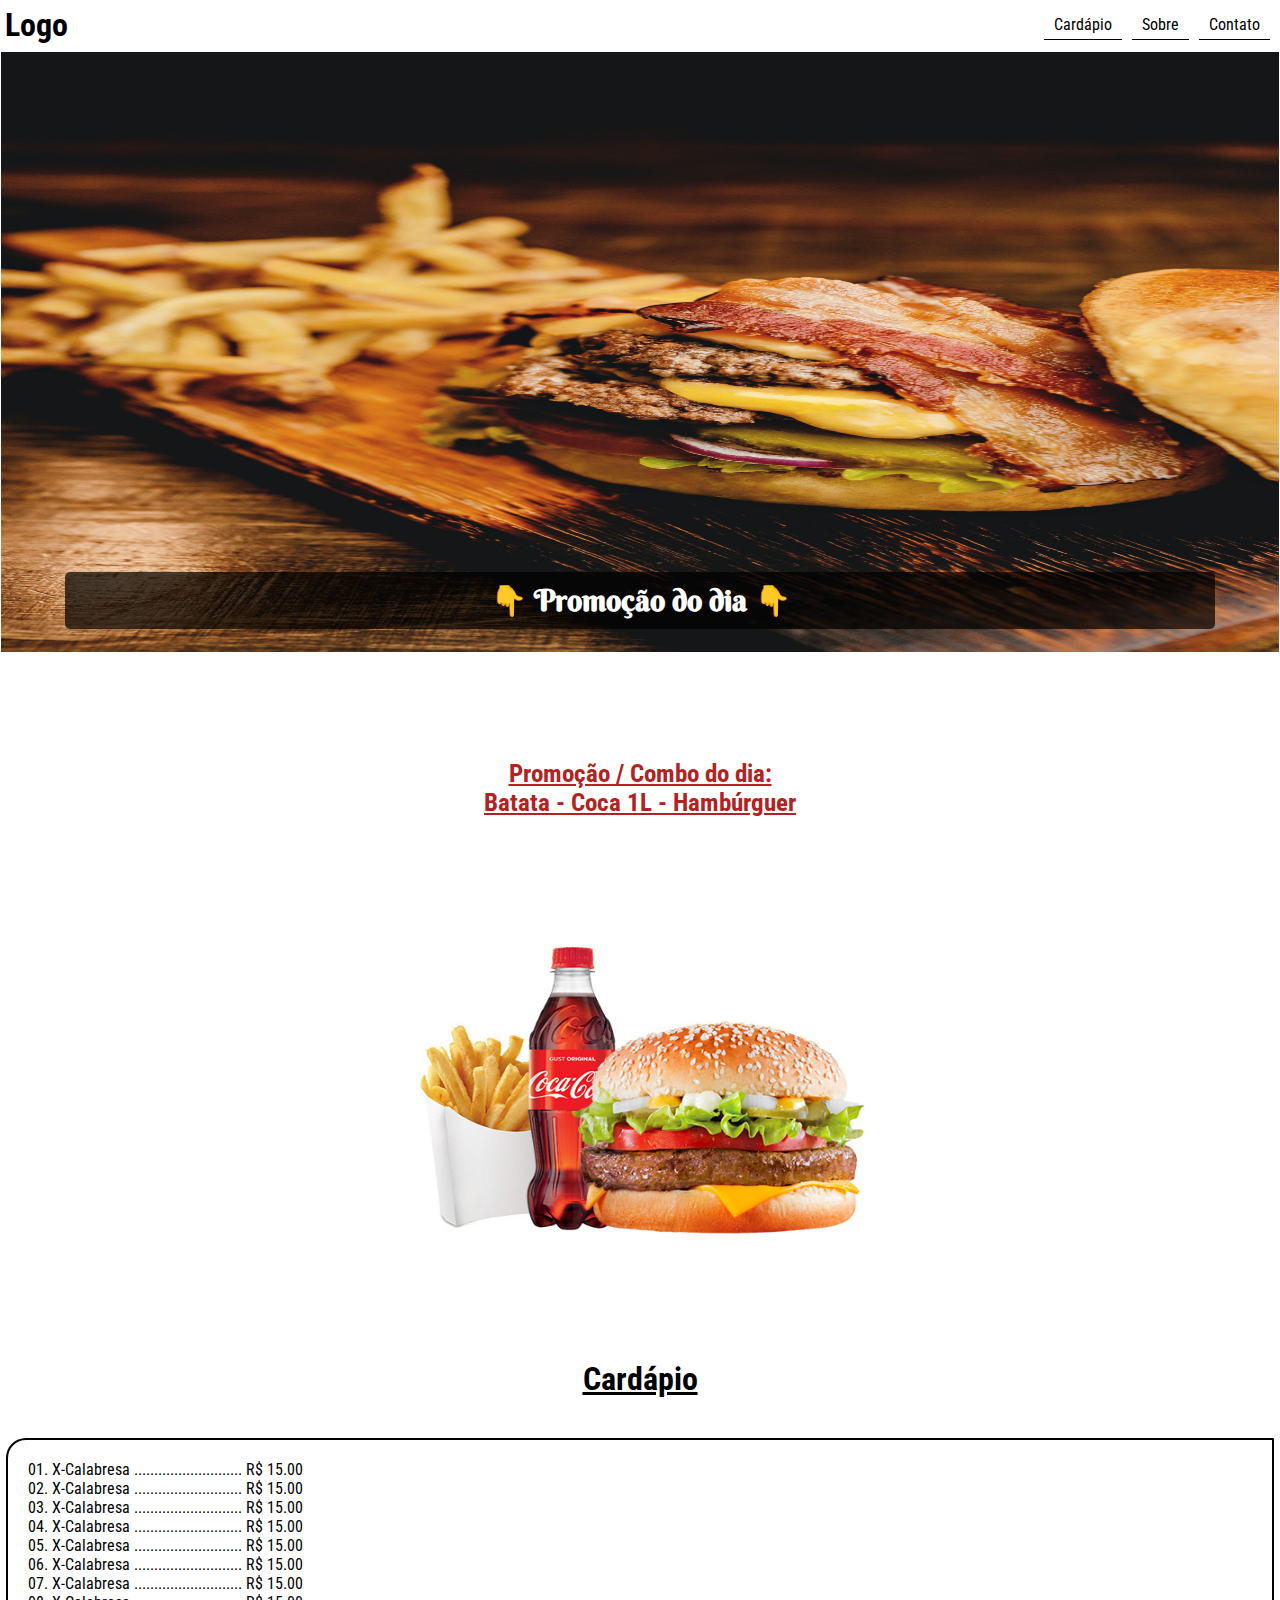
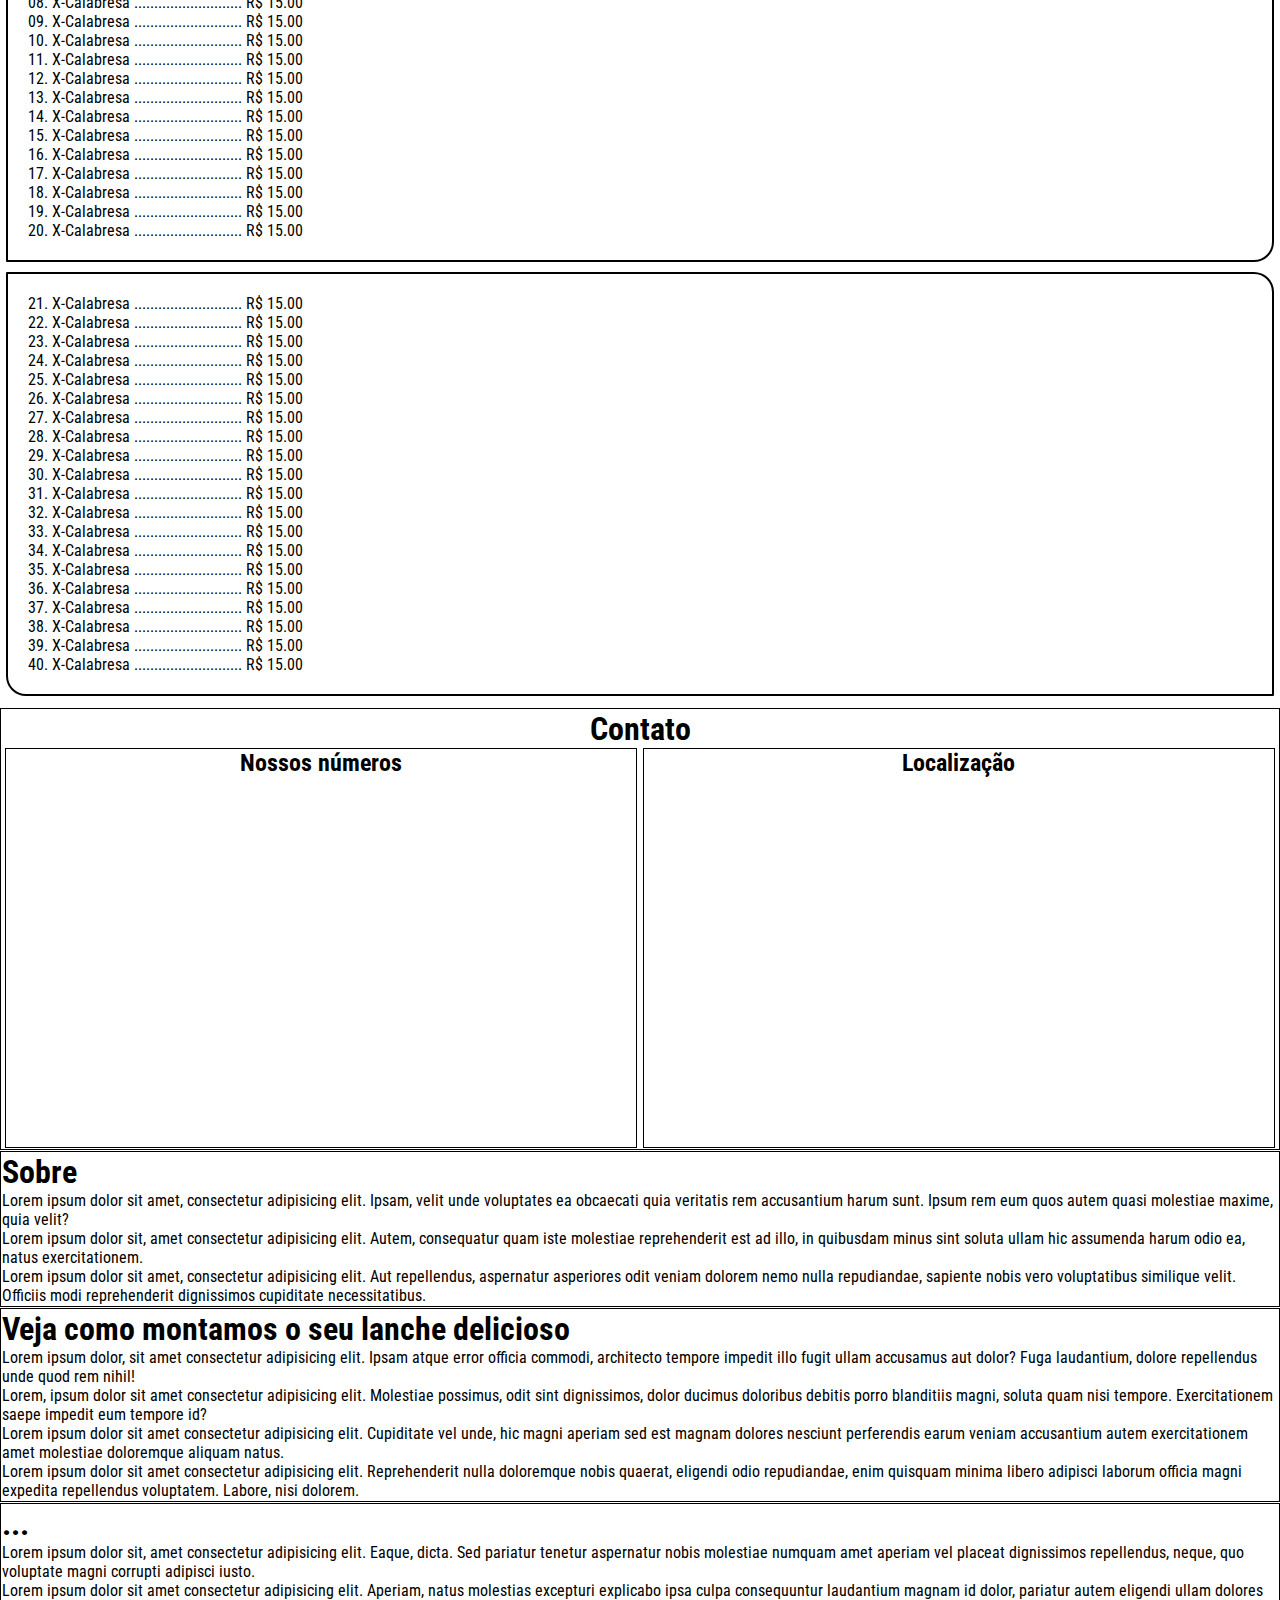
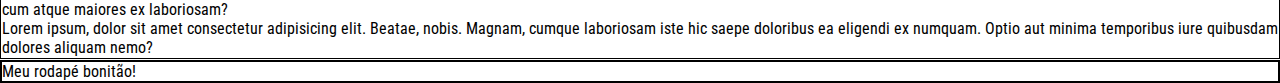
==== index.html @ 0e0af18f "initial commit" ====
<!DOCTYPE html>
<html lang="pt-br">
  <head>
    <meta charset="UTF-8">
    <meta http-equiv="X-UA-Compatible" content="IE=edge">
    <meta name="viewport" content="width=device-width, initial-scale=1.0">
    <title>Home</title>
    <link rel="stylesheet" href="style.css">
  </head>
  <body>

    <header class="cabecalho">
      <a href="./index.html"><h1>Logo</h1></a>
      
      <nav>
        <ul>
          <a href=""><li>Cardápio</li></a>
          <a href=""><li>Sobre</li></a>
          <a href=""><li>Contato</li></a>
        </ul>
      </nav>
    </header>

    <main>
      <section class="s1">
        <picture>
          <source media="(min-width: )" srcset="">
          <img src="./images/hamburguer-tela-inicial-1000x1500.jpg" alt="Hambúrguer delicioso">
        </picture>

        <a href="#promo-do-dia"><strong><span class="button-promo"> 👇 Promoção do dia 👇 </span></strong></a>

        <aside>
          <h1 id="promo-do-dia">Promoção / Combo do dia:<br /> Batata - Coca 1L - Hambúrguer</h1>

          <img src="./images/promo-dia.jpg" alt="">
        </aside>
      </section>

      <section class="s2">
        <h1>Cardápio</h1>

        <div>
          <ol class="cardapio-01">
            <li>X-Calabresa ........................... R$ 15.00</li>
            <li>X-Calabresa ........................... R$ 15.00</li>
            <li>X-Calabresa ........................... R$ 15.00</li>
            <li>X-Calabresa ........................... R$ 15.00</li>
            <li>X-Calabresa ........................... R$ 15.00</li>
            <li>X-Calabresa ........................... R$ 15.00</li>
            <li>X-Calabresa ........................... R$ 15.00</li>
            <li>X-Calabresa ........................... R$ 15.00</li>
            <li>X-Calabresa ........................... R$ 15.00</li>
            <li>X-Calabresa ........................... R$ 15.00</li>
            <li>X-Calabresa ........................... R$ 15.00</li>
            <li>X-Calabresa ........................... R$ 15.00</li>
            <li>X-Calabresa ........................... R$ 15.00</li>
            <li>X-Calabresa ........................... R$ 15.00</li>
            <li>X-Calabresa ........................... R$ 15.00</li>
            <li>X-Calabresa ........................... R$ 15.00</li>
            <li>X-Calabresa ........................... R$ 15.00</li>
            <li>X-Calabresa ........................... R$ 15.00</li>
            <li>X-Calabresa ........................... R$ 15.00</li>
            <li>X-Calabresa ........................... R$ 15.00</li>
          </ol>

          <ol class="cardapio-02" start="21">
            <li>X-Calabresa ........................... R$ 15.00</li>
            <li>X-Calabresa ........................... R$ 15.00</li>
            <li>X-Calabresa ........................... R$ 15.00</li>
            <li>X-Calabresa ........................... R$ 15.00</li>
            <li>X-Calabresa ........................... R$ 15.00</li>
            <li>X-Calabresa ........................... R$ 15.00</li>
            <li>X-Calabresa ........................... R$ 15.00</li>
            <li>X-Calabresa ........................... R$ 15.00</li>
            <li>X-Calabresa ........................... R$ 15.00</li>
            <li>X-Calabresa ........................... R$ 15.00</li>
            <li>X-Calabresa ........................... R$ 15.00</li>
            <li>X-Calabresa ........................... R$ 15.00</li>
            <li>X-Calabresa ........................... R$ 15.00</li>
            <li>X-Calabresa ........................... R$ 15.00</li>
            <li>X-Calabresa ........................... R$ 15.00</li>
            <li>X-Calabresa ........................... R$ 15.00</li>
            <li>X-Calabresa ........................... R$ 15.00</li>
            <li>X-Calabresa ........................... R$ 15.00</li>
            <li>X-Calabresa ........................... R$ 15.00</li>
            <li>X-Calabresa ........................... R$ 15.00</li>
          </ol>
        </div>
      </section>

      <section style="border: 1px solid black; padding: 1px; margin: 1px 0;">
        <h1 style="text-align: center;">Contato</h1>

        <div style="display: flex; justify-content: space-around;">
          <section style="border: 1px solid black; height: 400px; width: 49.5%;">
            <h2 style="text-align: center;">Nossos números</h2>
          </section>

          <section style="border: 1px solid black; height: 400px; width: 49.5%;">
            <h2 style="text-align: center;">Localização</h2>
          </section>
        </div>
      </section>

      <section style="border: 1px solid black; padding: 1px; margin: 1px 0;">
        <h1>Sobre</h1>

        <p>Lorem ipsum dolor sit amet, consectetur adipisicing elit. Ipsam, velit unde voluptates ea obcaecati quia veritatis rem accusantium harum sunt. Ipsum rem eum quos autem quasi molestiae maxime, quia velit?</p>

        <p>Lorem ipsum dolor sit, amet consectetur adipisicing elit. Autem, consequatur quam iste molestiae reprehenderit est ad illo, in quibusdam minus sint soluta ullam hic assumenda harum odio ea, natus exercitationem.</p>

        <p>Lorem ipsum dolor sit amet, consectetur adipisicing elit. Aut repellendus, aspernatur asperiores odit veniam dolorem nemo nulla repudiandae, sapiente nobis vero voluptatibus similique velit. Officiis modi reprehenderit dignissimos cupiditate necessitatibus.</p>
      </section>

      <section style="border: 1px solid black; padding: 1px; margin: 1px 0;">
        <h1>Veja como montamos o seu lanche delicioso</h1>

        <p>Lorem ipsum dolor, sit amet consectetur adipisicing elit. Ipsam atque error officia commodi, architecto tempore impedit illo fugit ullam accusamus aut dolor? Fuga laudantium, dolore repellendus unde quod rem nihil!</p>

        <p>Lorem, ipsum dolor sit amet consectetur adipisicing elit. Molestiae possimus, odit sint dignissimos, dolor ducimus doloribus debitis porro blanditiis magni, soluta quam nisi tempore. Exercitationem saepe impedit eum tempore id?</p>

        <p>Lorem ipsum dolor sit amet consectetur adipisicing elit. Cupiditate vel unde, hic magni aperiam sed est magnam dolores nesciunt perferendis earum veniam accusantium autem exercitationem amet molestiae doloremque aliquam natus.</p>

        <p>Lorem ipsum dolor sit amet consectetur adipisicing elit. Reprehenderit nulla doloremque nobis quaerat, eligendi odio repudiandae, enim quisquam minima libero adipisci laborum officia magni expedita repellendus voluptatem. Labore, nisi dolorem.</p>
      </section>

      <section style="border: 1px solid black; padding: 1px; margin: 1px 0;">
        <h1>...</h1>

        <p>Lorem ipsum dolor sit, amet consectetur adipisicing elit. Eaque, dicta. Sed pariatur tenetur aspernatur nobis molestiae numquam amet aperiam vel placeat dignissimos repellendus, neque, quo voluptate magni corrupti adipisci iusto.</p>

        <p>Lorem ipsum dolor sit amet consectetur adipisicing elit. Aperiam, natus molestias excepturi explicabo ipsa culpa consequuntur laudantium magnam id dolor, pariatur autem eligendi ullam dolores cum atque maiores ex laboriosam?</p>

        <p>Lorem ipsum, dolor sit amet consectetur adipisicing elit. Beatae, nobis. Magnam, cumque laboriosam iste hic saepe doloribus ea eligendi ex numquam. Optio aut minima temporibus iure quibusdam dolores aliquam nemo?</p>
      </section>
    </main>

    <footer style="border: 1px solid black">
      <p style="border: 1px solid black">Meu rodapé bonitão!</p>
    </footer>

  </body>
</html>
---- style.css ----
@import url('https://fonts.googleapis.com/css2?family=Berkshire+Swash&family=Roboto+Condensed:ital,wght@0,300;0,400;1,300&display=swap');

/* Reset inicial */
* {
  box-sizing: border-box;
  font-family: 'Roboto Condensed', sans-serif;
  margin: 0;
  padding: 0;
}

/* Início cabeçalho */
.cabecalho {
  align-items: center;
  display: flex;
  justify-content: space-between;
  padding: 5px;
}

.cabecalho a {
  color: black;
  text-decoration: none;
}

.cabecalho nav ul {
  display: flex;
  list-style: none;
}

.cabecalho nav ul a {
  border-bottom: 1px solid black;
  text-decoration: none;
  margin: 5px;
}

.cabecalho nav ul a li {
  padding: 5px 10px;
}
/* Fim cabeçalho */

/* Início seção 01 */
.s1 {
  margin: 1px 0;
  padding: 1px;
}

.s1 img {
  display: block;
  height: 600px;
  margin: 0 auto;
  width: 100%;
}

.s1 a {
  text-decoration: none;
}

.button-promo {
  background-color: rgba(0, 0, 0, .7);
  border-radius: 5px;
  color: white;
  display: block;
  font-family: 'Berkshire Swash', cursive;
  font-size: 30px;
  margin: 0 auto;
  padding: 10px 0;
  position: relative;
  text-align: center;
  top: -80px;
  width: 90%;
}

.s1 aside {
  margin: 50px 0;
  width: 100%;
}

.s1 aside h1 {
  color: firebrick;
  font-size: 25px;
  margin: 0 0 50px 0;
  text-align: center;
  text-decoration: underline;
}

.s1 aside img {
  height: 400px;
  max-width: 450px;
}
/* Fim seção 01 */

/* Início seção 02 */
.s2 {
  margin: 1px 0;
  padding: 1px;
}

.s2 h1 {
  margin: 40px 0;
  text-align: center;
  text-decoration: underline;
}

.cardapio-01 {
  border: 2px solid black;
  border-radius: 20px 1px;
  list-style-type: decimal-leading-zero;
  list-style-position: inside;
  margin: 10px 5px;
  padding: 20px;
}

.cardapio-02 {
  border: 2px solid black;
  border-radius: 1px 20px;
  list-style-type: decimal-leading-zero;
  list-style-position: inside;
  margin: 10px 5px;
  padding: 20px;
}
/* Fim seção 02 */








/* @media only screen and (min-width: 380px) {
  .s1 {
    display: block;
  }
  
  .s1 img {
    display: block;
    width: 100%;
  }
  
  .s1 aside {
    border: 5px solid red;
    display: block;
    width: 100%;
  }
} */
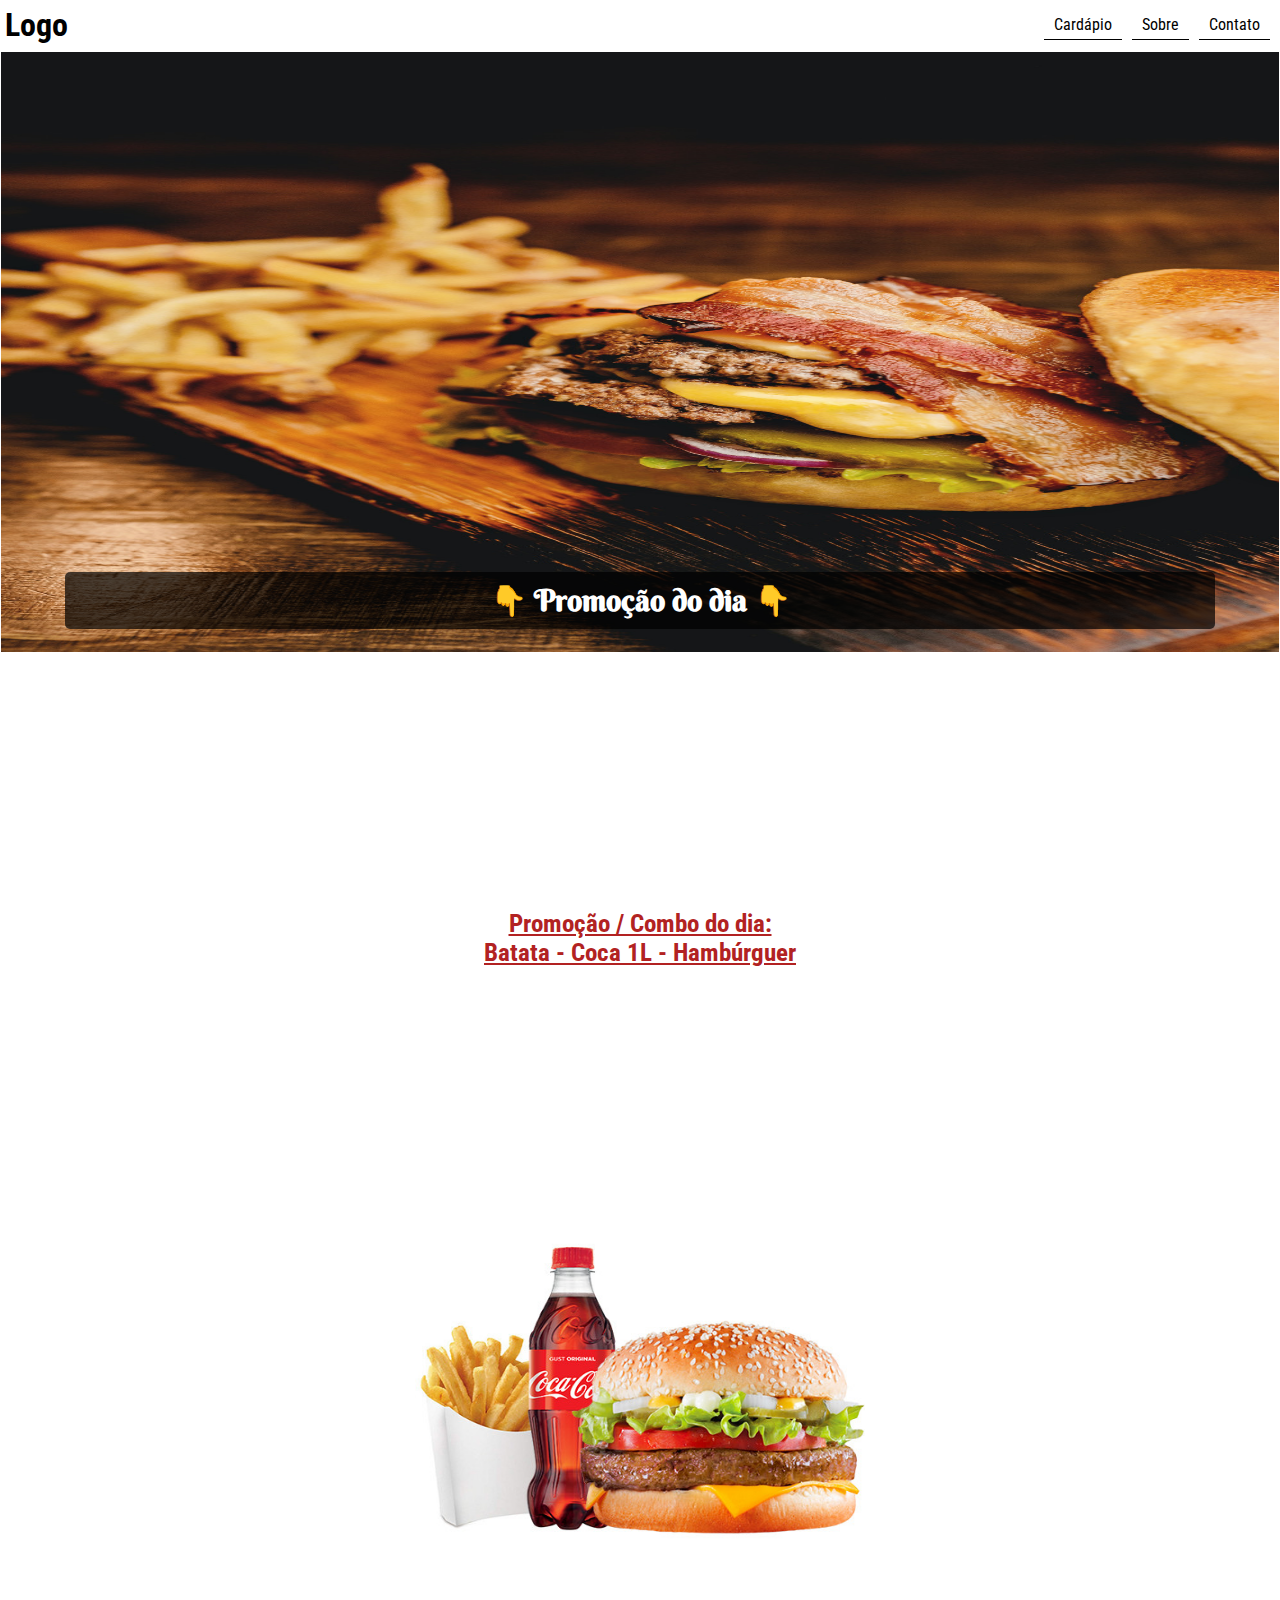
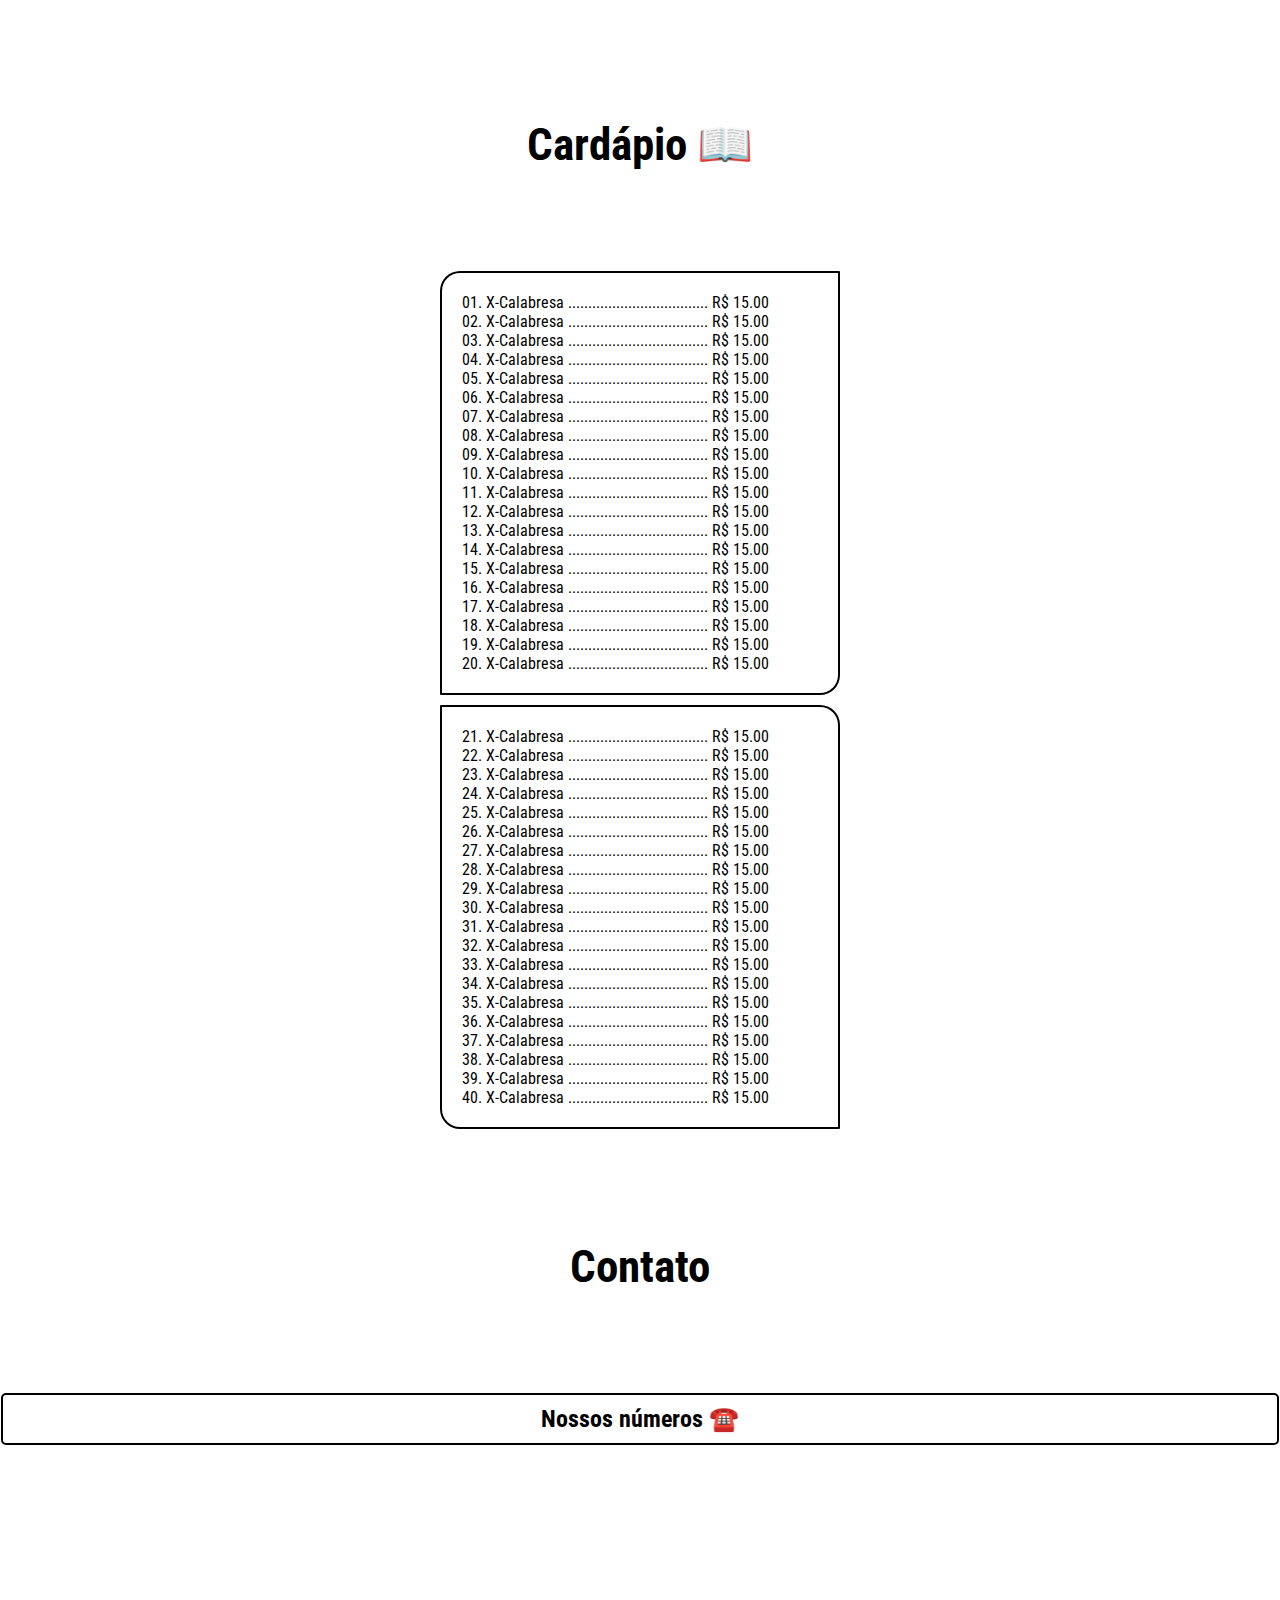
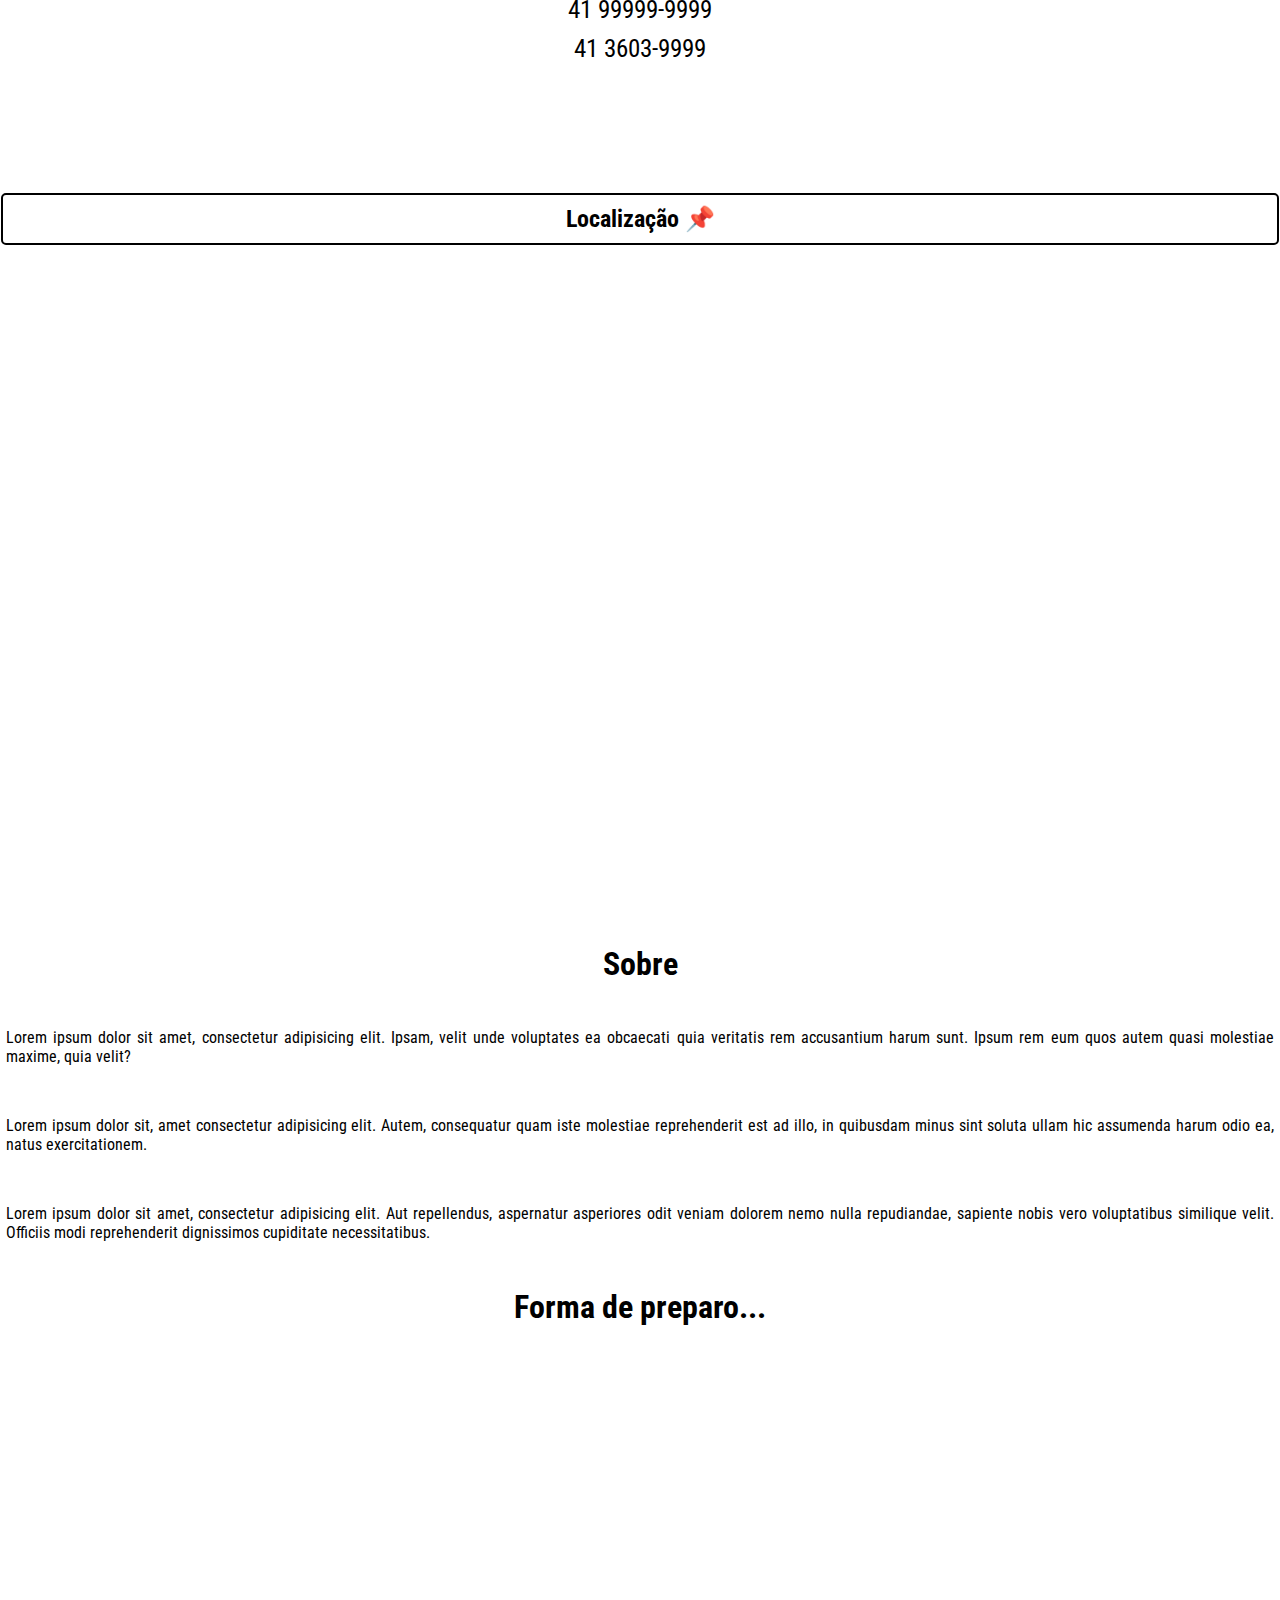
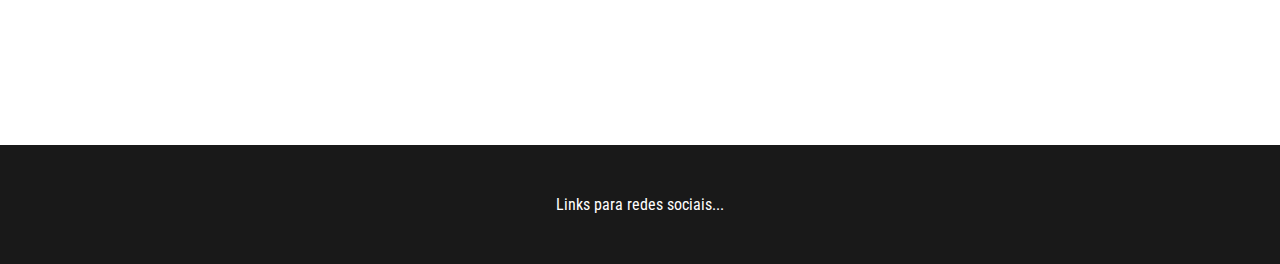
==== commit d611bec5: "feat: mobile finalizado" ====
--- a/index.html
+++ b/index.html
@@ -5,7 +5,7 @@
     <meta http-equiv="X-UA-Compatible" content="IE=edge">
     <meta name="viewport" content="width=device-width, initial-scale=1.0">
     <title>Home</title>
-    <link rel="stylesheet" href="style.css">
+    <link rel="stylesheet" href="./styles/style.css">
   </head>
   <body>
 
@@ -38,72 +38,77 @@
       </section>
 
       <section class="s2">
-        <h1>Cardápio</h1>
+        <h1>Cardápio 📖</h1>
 
         <div>
           <ol class="cardapio-01">
-            <li>X-Calabresa ........................... R$ 15.00</li>
-            <li>X-Calabresa ........................... R$ 15.00</li>
-            <li>X-Calabresa ........................... R$ 15.00</li>
-            <li>X-Calabresa ........................... R$ 15.00</li>
-            <li>X-Calabresa ........................... R$ 15.00</li>
-            <li>X-Calabresa ........................... R$ 15.00</li>
-            <li>X-Calabresa ........................... R$ 15.00</li>
-            <li>X-Calabresa ........................... R$ 15.00</li>
-            <li>X-Calabresa ........................... R$ 15.00</li>
-            <li>X-Calabresa ........................... R$ 15.00</li>
-            <li>X-Calabresa ........................... R$ 15.00</li>
-            <li>X-Calabresa ........................... R$ 15.00</li>
-            <li>X-Calabresa ........................... R$ 15.00</li>
-            <li>X-Calabresa ........................... R$ 15.00</li>
-            <li>X-Calabresa ........................... R$ 15.00</li>
-            <li>X-Calabresa ........................... R$ 15.00</li>
-            <li>X-Calabresa ........................... R$ 15.00</li>
-            <li>X-Calabresa ........................... R$ 15.00</li>
-            <li>X-Calabresa ........................... R$ 15.00</li>
-            <li>X-Calabresa ........................... R$ 15.00</li>
+            <li>X-Calabresa ................................... R$ 15.00</li>
+            <li>X-Calabresa ................................... R$ 15.00</li>
+            <li>X-Calabresa ................................... R$ 15.00</li>
+            <li>X-Calabresa ................................... R$ 15.00</li>
+            <li>X-Calabresa ................................... R$ 15.00</li>
+            <li>X-Calabresa ................................... R$ 15.00</li>
+            <li>X-Calabresa ................................... R$ 15.00</li>
+            <li>X-Calabresa ................................... R$ 15.00</li>
+            <li>X-Calabresa ................................... R$ 15.00</li>
+            <li>X-Calabresa ................................... R$ 15.00</li>
+            <li>X-Calabresa ................................... R$ 15.00</li>
+            <li>X-Calabresa ................................... R$ 15.00</li>
+            <li>X-Calabresa ................................... R$ 15.00</li>
+            <li>X-Calabresa ................................... R$ 15.00</li>
+            <li>X-Calabresa ................................... R$ 15.00</li>
+            <li>X-Calabresa ................................... R$ 15.00</li>
+            <li>X-Calabresa ................................... R$ 15.00</li>
+            <li>X-Calabresa ................................... R$ 15.00</li>
+            <li>X-Calabresa ................................... R$ 15.00</li>
+            <li>X-Calabresa ................................... R$ 15.00</li>
           </ol>
 
           <ol class="cardapio-02" start="21">
-            <li>X-Calabresa ........................... R$ 15.00</li>
-            <li>X-Calabresa ........................... R$ 15.00</li>
-            <li>X-Calabresa ........................... R$ 15.00</li>
-            <li>X-Calabresa ........................... R$ 15.00</li>
-            <li>X-Calabresa ........................... R$ 15.00</li>
-            <li>X-Calabresa ........................... R$ 15.00</li>
-            <li>X-Calabresa ........................... R$ 15.00</li>
-            <li>X-Calabresa ........................... R$ 15.00</li>
-            <li>X-Calabresa ........................... R$ 15.00</li>
-            <li>X-Calabresa ........................... R$ 15.00</li>
-            <li>X-Calabresa ........................... R$ 15.00</li>
-            <li>X-Calabresa ........................... R$ 15.00</li>
-            <li>X-Calabresa ........................... R$ 15.00</li>
-            <li>X-Calabresa ........................... R$ 15.00</li>
-            <li>X-Calabresa ........................... R$ 15.00</li>
-            <li>X-Calabresa ........................... R$ 15.00</li>
-            <li>X-Calabresa ........................... R$ 15.00</li>
-            <li>X-Calabresa ........................... R$ 15.00</li>
-            <li>X-Calabresa ........................... R$ 15.00</li>
-            <li>X-Calabresa ........................... R$ 15.00</li>
+            <li>X-Calabresa ................................... R$ 15.00</li>
+            <li>X-Calabresa ................................... R$ 15.00</li>
+            <li>X-Calabresa ................................... R$ 15.00</li>
+            <li>X-Calabresa ................................... R$ 15.00</li>
+            <li>X-Calabresa ................................... R$ 15.00</li>
+            <li>X-Calabresa ................................... R$ 15.00</li>
+            <li>X-Calabresa ................................... R$ 15.00</li>
+            <li>X-Calabresa ................................... R$ 15.00</li>
+            <li>X-Calabresa ................................... R$ 15.00</li>
+            <li>X-Calabresa ................................... R$ 15.00</li>
+            <li>X-Calabresa ................................... R$ 15.00</li>
+            <li>X-Calabresa ................................... R$ 15.00</li>
+            <li>X-Calabresa ................................... R$ 15.00</li>
+            <li>X-Calabresa ................................... R$ 15.00</li>
+            <li>X-Calabresa ................................... R$ 15.00</li>
+            <li>X-Calabresa ................................... R$ 15.00</li>
+            <li>X-Calabresa ................................... R$ 15.00</li>
+            <li>X-Calabresa ................................... R$ 15.00</li>
+            <li>X-Calabresa ................................... R$ 15.00</li>
+            <li>X-Calabresa ................................... R$ 15.00</li>
           </ol>
         </div>
       </section>
 
-      <section style="border: 1px solid black; padding: 1px; margin: 1px 0;">
-        <h1 style="text-align: center;">Contato</h1>
+      <section class="s3">
+        <h1>Contato</h1>
 
-        <div style="display: flex; justify-content: space-around;">
-          <section style="border: 1px solid black; height: 400px; width: 49.5%;">
-            <h2 style="text-align: center;">Nossos números</h2>
+        <div>
+          <section class="contatos-fone">
+            <h2>Nossos números ☎️</h2>
+
+            <p>41 99999-9999</p>
+            <p>41 3603-9999</p>
           </section>
 
-          <section style="border: 1px solid black; height: 400px; width: 49.5%;">
-            <h2 style="text-align: center;">Localização</h2>
+          <section class="localizacao">
+            <h2>Localização 📌</h2>
+
+            <iframe src="https://www.google.com/maps/embed?pb=!1m18!1m12!1m3!1d3609.4707693355394!2d-49.35572972366389!3d-25.221064124659442!2m3!1f0!2f0!3f0!3m2!1i1024!2i768!4f13.1!3m3!1m2!1s0x94dcd812f0f94a4f%3A0x2c09e5431cdac0ca!2sCentro%20de%20Treinamento%20Monte%20Horebe!5e0!3m2!1spt-BR!2sbr!4v1682197314619!5m2!1spt-BR!2sbr" width="800" height="600" style="border:0;" allowfullscreen="" loading="lazy" referrerpolicy="no-referrer-when-downgrade"></iframe>
           </section>
         </div>
       </section>
 
-      <section style="border: 1px solid black; padding: 1px; margin: 1px 0;">
+      <section class="s4">
         <h1>Sobre</h1>
 
         <p>Lorem ipsum dolor sit amet, consectetur adipisicing elit. Ipsam, velit unde voluptates ea obcaecati quia veritatis rem accusantium harum sunt. Ipsum rem eum quos autem quasi molestiae maxime, quia velit?</p>
@@ -113,31 +118,16 @@
         <p>Lorem ipsum dolor sit amet, consectetur adipisicing elit. Aut repellendus, aspernatur asperiores odit veniam dolorem nemo nulla repudiandae, sapiente nobis vero voluptatibus similique velit. Officiis modi reprehenderit dignissimos cupiditate necessitatibus.</p>
       </section>
 
-      <section style="border: 1px solid black; padding: 1px; margin: 1px 0;">
-        <h1>Veja como montamos o seu lanche delicioso</h1>
+      <section class="s5">
+        <h1>Forma de preparo...</h1>
 
-        <p>Lorem ipsum dolor, sit amet consectetur adipisicing elit. Ipsam atque error officia commodi, architecto tempore impedit illo fugit ullam accusamus aut dolor? Fuga laudantium, dolore repellendus unde quod rem nihil!</p>
-
-        <p>Lorem, ipsum dolor sit amet consectetur adipisicing elit. Molestiae possimus, odit sint dignissimos, dolor ducimus doloribus debitis porro blanditiis magni, soluta quam nisi tempore. Exercitationem saepe impedit eum tempore id?</p>
-
-        <p>Lorem ipsum dolor sit amet consectetur adipisicing elit. Cupiditate vel unde, hic magni aperiam sed est magnam dolores nesciunt perferendis earum veniam accusantium autem exercitationem amet molestiae doloremque aliquam natus.</p>
-
-        <p>Lorem ipsum dolor sit amet consectetur adipisicing elit. Reprehenderit nulla doloremque nobis quaerat, eligendi odio repudiandae, enim quisquam minima libero adipisci laborum officia magni expedita repellendus voluptatem. Labore, nisi dolorem.</p>
+        <iframe width="560" height="315" src="https://www.youtube.com/embed/jEbxBaeqMsY" title="YouTube video player" frameborder="0" allow="accelerometer; autoplay; clipboard-write; encrypted-media; gyroscope; picture-in-picture; web-share" allowfullscreen></iframe>
       </section>
-
-      <section style="border: 1px solid black; padding: 1px; margin: 1px 0;">
-        <h1>...</h1>
-
-        <p>Lorem ipsum dolor sit, amet consectetur adipisicing elit. Eaque, dicta. Sed pariatur tenetur aspernatur nobis molestiae numquam amet aperiam vel placeat dignissimos repellendus, neque, quo voluptate magni corrupti adipisci iusto.</p>
-
-        <p>Lorem ipsum dolor sit amet consectetur adipisicing elit. Aperiam, natus molestias excepturi explicabo ipsa culpa consequuntur laudantium magnam id dolor, pariatur autem eligendi ullam dolores cum atque maiores ex laboriosam?</p>
-
-        <p>Lorem ipsum, dolor sit amet consectetur adipisicing elit. Beatae, nobis. Magnam, cumque laboriosam iste hic saepe doloribus ea eligendi ex numquam. Optio aut minima temporibus iure quibusdam dolores aliquam nemo?</p>
-      </section>
+    
     </main>
 
-    <footer style="border: 1px solid black">
-      <p style="border: 1px solid black">Meu rodapé bonitão!</p>
+    <footer>
+      <p>Links para redes sociais...</p>
     </footer>
 
   </body>
--- a/styles/style.css
+++ b/styles/style.css
@@ -0,0 +1,225 @@
+@import url('https://fonts.googleapis.com/css2?family=Berkshire+Swash&family=Roboto+Condensed:ital,wght@0,300;0,400;1,300&display=swap');
+
+/* Reset inicial */
+* {
+  box-sizing: border-box;
+  font-family: 'Roboto Condensed', sans-serif;
+  margin: 0;
+  padding: 0;
+}
+
+/* Início cabeçalho */
+.cabecalho {
+  align-items: center;
+  display: flex;
+  justify-content: space-between;
+  padding: 5px;
+}
+
+.cabecalho a {
+  color: black;
+  text-decoration: none;
+}
+
+.cabecalho nav ul {
+  display: flex;
+  list-style: none;
+}
+
+.cabecalho nav ul a {
+  border-bottom: 1px solid black;
+  text-decoration: none;
+  margin: 5px;
+}
+
+.cabecalho nav ul a li {
+  padding: 5px 10px;
+}
+/* Fim cabeçalho */
+
+/* Início seção 01 */
+.s1 {
+  margin: 1px 0;
+  padding: 1px;
+}
+
+.s1 img {
+  display: block;
+  height: 600px;
+  margin: 0 auto;
+  width: 100%;
+}
+
+.s1 a {
+  text-decoration: none;
+}
+
+.button-promo {
+  background-color: rgba(0, 0, 0, .7);
+  border-radius: 5px;
+  color: white;
+  display: block;
+  font-family: 'Berkshire Swash', cursive;
+  font-size: 30px;
+  margin: 0 auto;
+  padding: 10px 0;
+  position: relative;
+  text-align: center;
+  top: -80px;
+  width: 90%;
+}
+
+.s1 aside {
+  margin: 50px 0;
+  width: 100%;
+}
+
+.s1 aside h1 {
+  color: firebrick;
+  font-size: 25px;
+  margin: 200px 0;
+  text-align: center;
+  text-decoration: underline;
+}
+
+.s1 aside img {
+  height: 400px;
+  max-width: 450px;
+}
+/* Fim seção 01 */
+
+/* Início seção 02 */
+.s2 {
+  margin: 1px 0;
+  padding: 0 10px;
+}
+
+.s2 h1 {
+  font-size: 45px;
+  margin: 100px 0;
+  text-align: center;
+}
+
+.cardapio-01 {
+  border: 2px solid black;
+  border-radius: 20px 1px;
+  list-style-type: decimal-leading-zero;
+  list-style-position: inside;
+  margin: 10px auto;
+  padding: 20px;
+  max-width: 400px;
+}
+
+.cardapio-02 {
+  border: 2px solid black;
+  border-radius: 1px 20px;
+  list-style-type: decimal-leading-zero;
+  list-style-position: inside;
+  margin: 10px auto;
+  padding: 20px;
+  max-width: 400px;
+}
+/* Fim seção 02 */
+
+/* Início seção 3 */
+.s3 {
+  padding: 1px;
+  text-align: center;
+}
+
+.s3 h1 {
+  font-size: 45px;
+  margin: 100px 0;
+  text-align: center;
+}
+
+.contatos-fone {
+  height: 400px;
+  width: 100%;
+}
+
+.contatos-fone p {
+  font-size: 25px;
+  margin: 10px 0;
+}
+
+.contatos-fone h2 {
+  border: 2px solid black;
+  border-radius: 5px;
+  margin: 0 0 150px 0;
+  padding: 10px;
+}
+
+.localizacao {
+  height: 400px;
+  margin: 0 0 50px 0;
+  width: 100%;
+}
+
+.localizacao h2 {
+  border: 2px solid black;
+  border-radius: 5px;
+  padding: 10px;
+}
+
+.localizacao iframe {
+  border-radius: 5px;
+  display: block;
+  margin: 10px auto;
+  width: 99%;
+}
+/* Fim seção 03 */
+
+/* Início seção 04 */
+.s4 {
+  margin: 300px 0 0 0;
+  padding: 1px;
+  text-align: justify;
+}
+
+.s4 h1 {
+  text-align: center;
+}
+
+.s4 p {
+  margin: 40px 0;
+  padding: 5px;
+}
+/* Fim seção 04 */
+
+/* Início seção 05 */
+.s5 {
+  text-align: center;
+}
+
+.s5 iframe {
+  margin: 50px 0;
+  width: 100%;
+}
+/* Fim seção 05 */
+
+/* Início rodapé */
+footer {
+  background-color: rgba(0, 0, 0, .9);
+  color: white;
+  padding: 50px 10px;
+  text-align: center;
+}
+/* Fim rodapé */
+
+/* @media only screen and (min-width: 380px) {
+  .s1 {
+    display: block;
+  }
+  
+  .s1 img {
+    display: block;
+    width: 100%;
+  }
+  
+  .s1 aside {
+    border: 5px solid red;
+    display: block;
+    width: 100%;
+  }
+} */
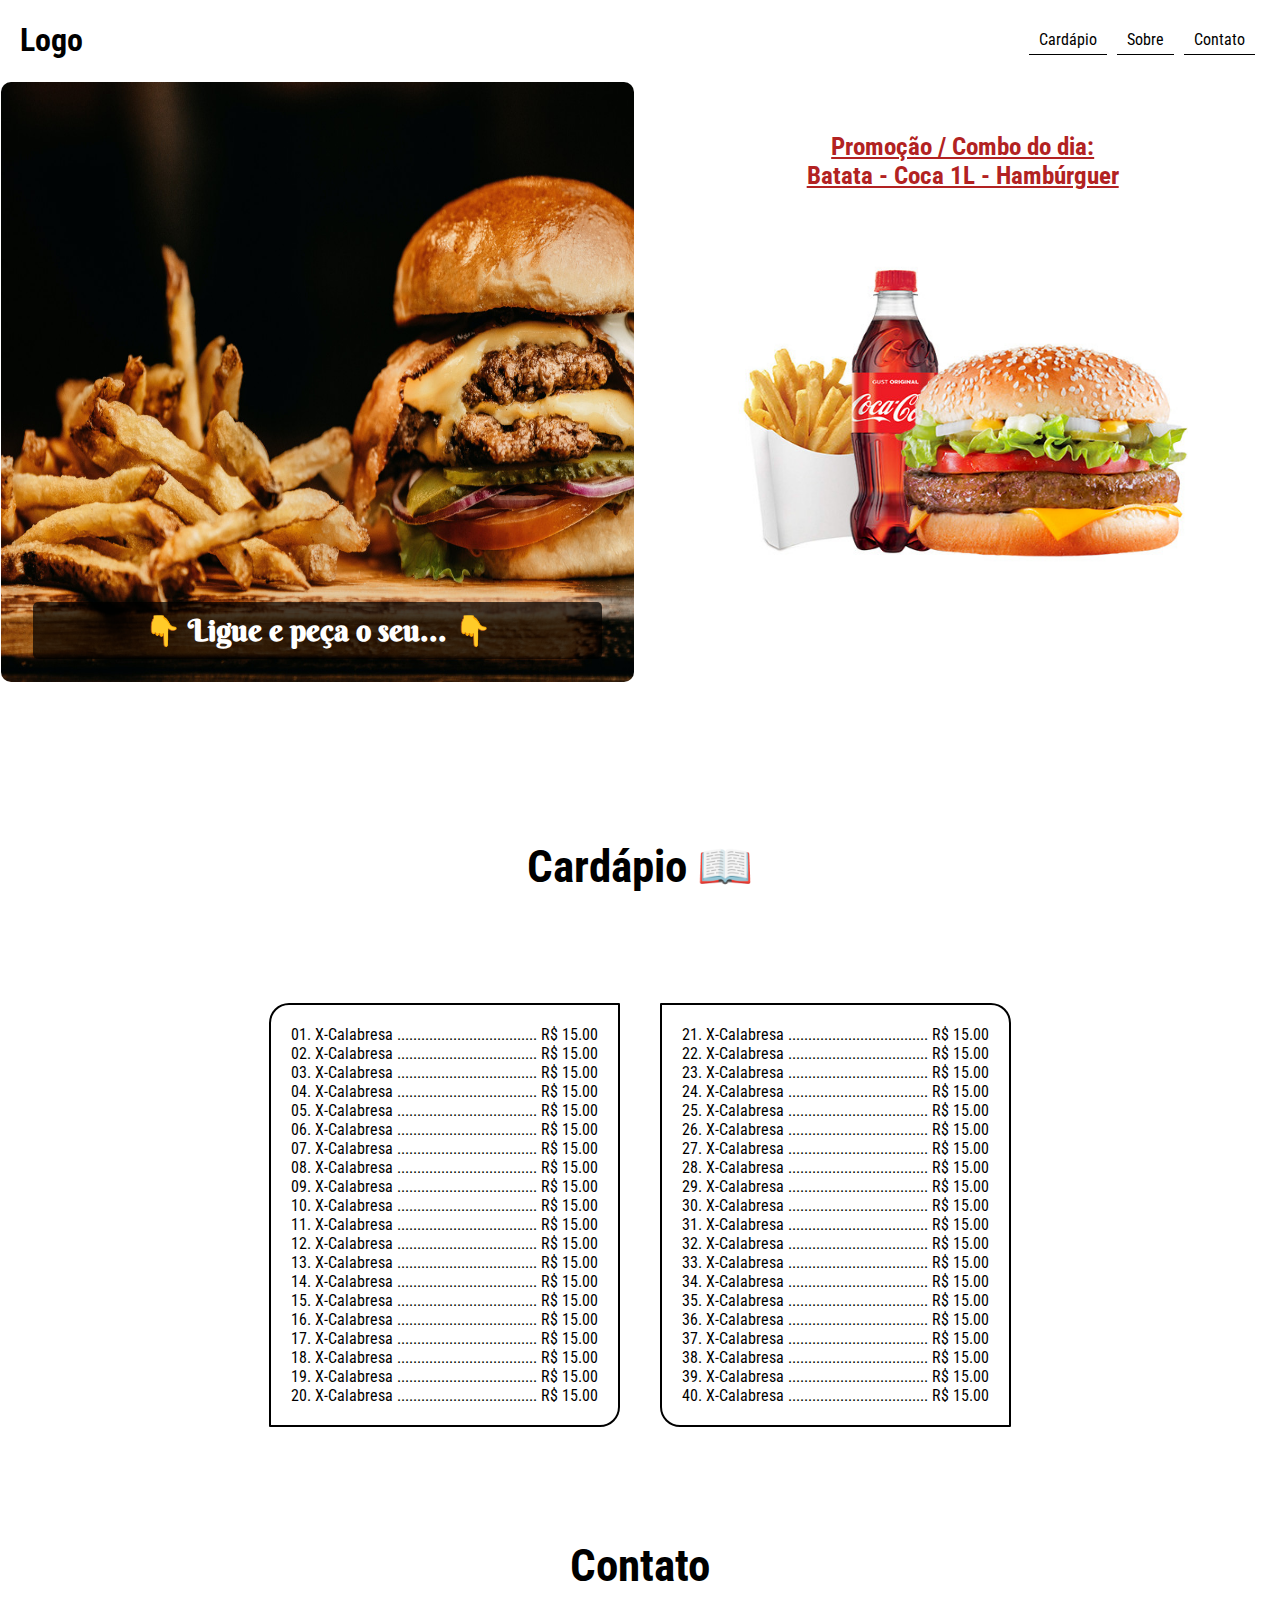
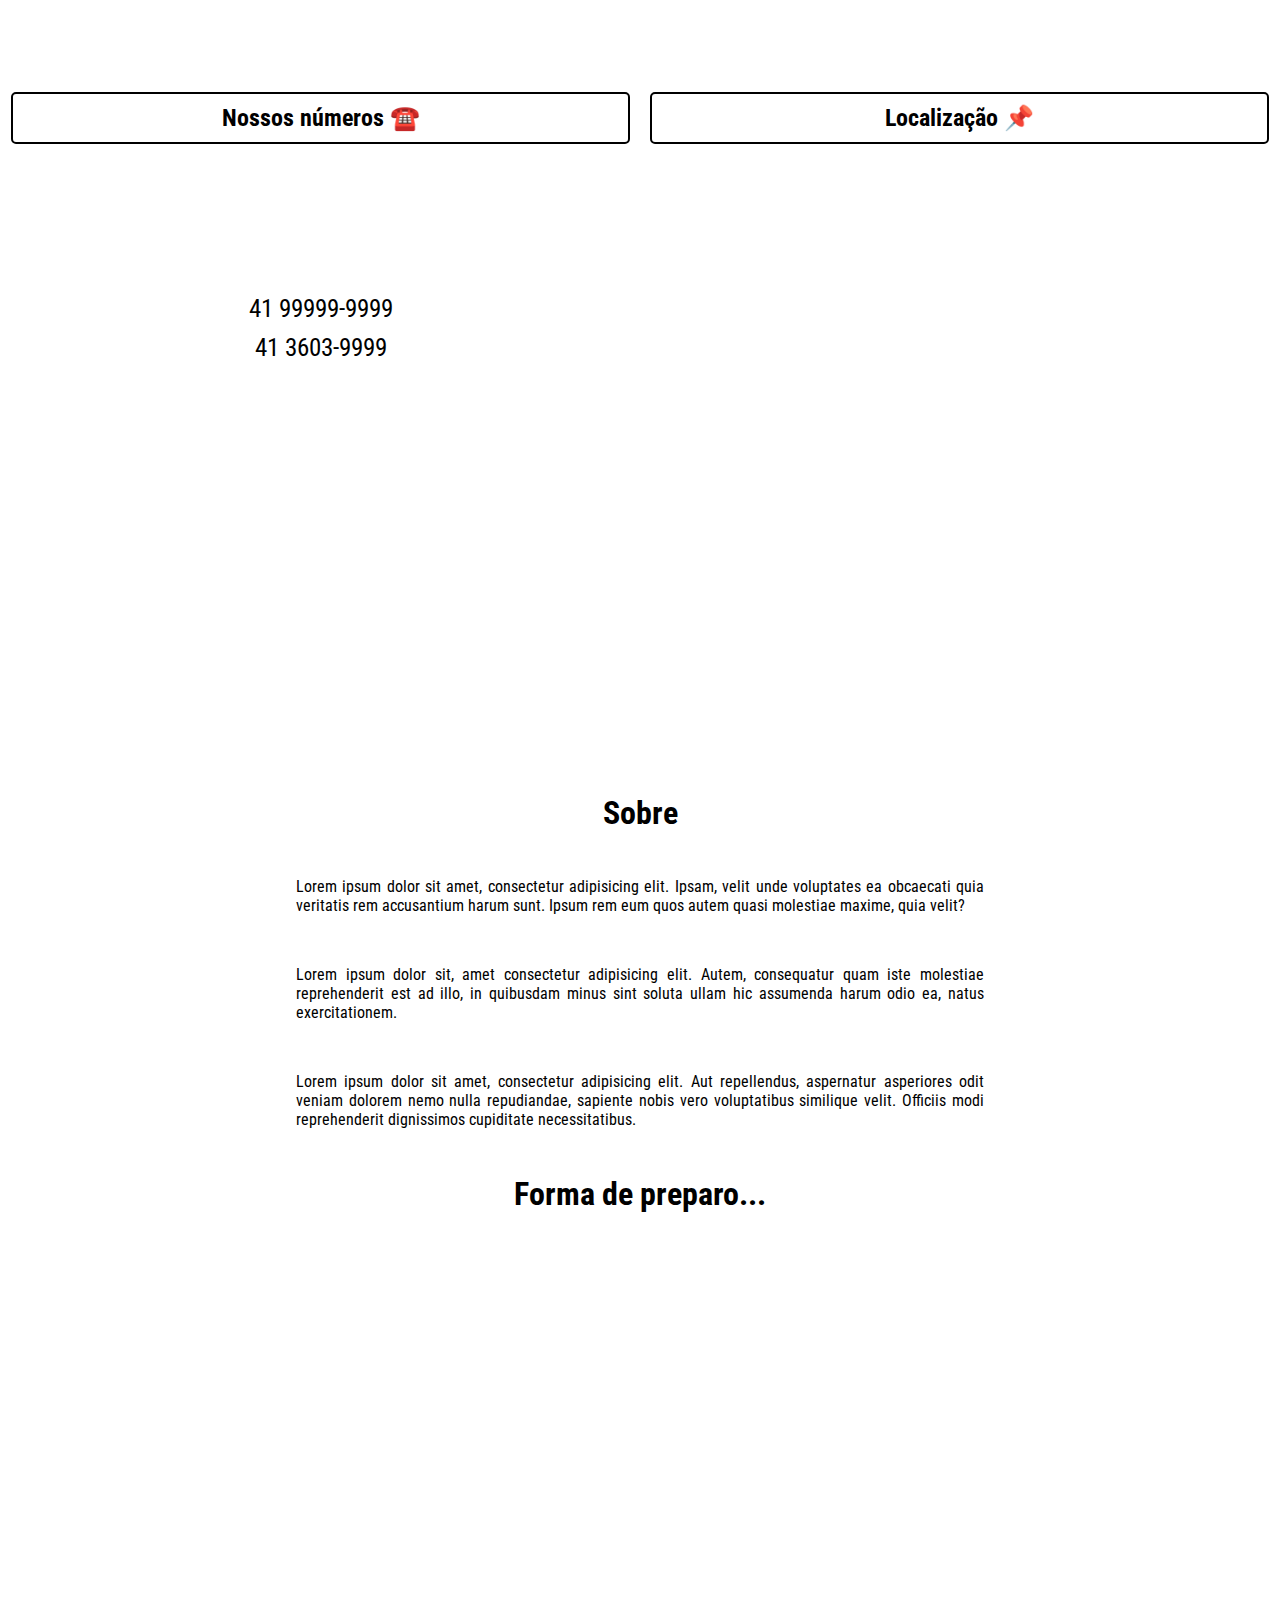
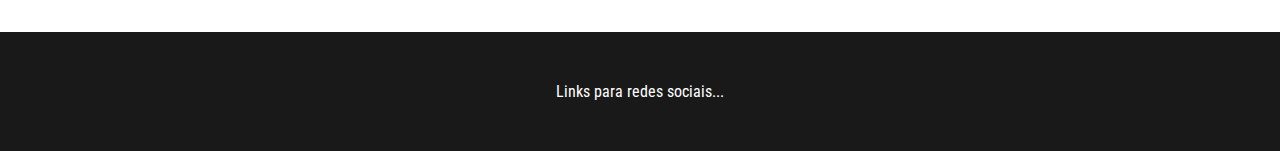
==== commit 4e0fccbc: "feat: mobile e desktop finalizados" ====
--- a/index.html
+++ b/index.html
@@ -14,21 +14,23 @@
       
       <nav>
         <ul>
-          <a href=""><li>Cardápio</li></a>
-          <a href=""><li>Sobre</li></a>
-          <a href=""><li>Contato</li></a>
+          <a href="./pages/cardapio/index.html"><li>Cardápio</li></a>
+          <a href="./pages/sobre/index.html"><li>Sobre</li></a>
+          <a href="./pages/contato/index.html"><li>Contato</li></a>
         </ul>
       </nav>
     </header>
 
     <main>
       <section class="s1">
+        
         <picture>
-          <source media="(min-width: )" srcset="">
-          <img src="./images/hamburguer-tela-inicial-1000x1500.jpg" alt="Hambúrguer delicioso">
+          <source media="(min-width: 700px)" srcset="./images/hamburguer-tela-inicial-desktop-1200x800.jpg">
+          <img src="./images/hamburguer-tela-inicial-mobile-1000x1333.jpg" alt="Hambúrguer delicioso">
+          <a href="#promo-do-dia"><strong><span  class="promo-button"> 👇 Promoção do dia 👇 </span></strong></a>
+          <a href="#contact-button"><strong><span class="contact-button"> 👇 Ligue e peça o seu... 👇 </span></strong></a>
         </picture>
-
-        <a href="#promo-do-dia"><strong><span class="button-promo"> 👇 Promoção do dia 👇 </span></strong></a>
+        
 
         <aside>
           <h1 id="promo-do-dia">Promoção / Combo do dia:<br /> Batata - Coca 1L - Hambúrguer</h1>
@@ -90,7 +92,7 @@
       </section>
 
       <section class="s3">
-        <h1>Contato</h1>
+        <h1 id="contact-button">Contato</h1>
 
         <div>
           <section class="contatos-fone">
--- a/styles/style.css
+++ b/styles/style.css
@@ -54,7 +54,7 @@
   text-decoration: none;
 }
 
-.button-promo {
+.promo-button {
   background-color: rgba(0, 0, 0, .7);
   border-radius: 5px;
   color: white;
@@ -69,6 +69,10 @@
   width: 90%;
 }
 
+.contact-button {
+  display: none;
+}
+
 .s1 aside {
   margin: 50px 0;
   width: 100%;
@@ -207,19 +211,75 @@
 }
 /* Fim rodapé */
 
-/* @media only screen and (min-width: 380px) {
+@media only screen and (min-width: 850px) {
+  .cabecalho {
+    padding: 20px;
+  }
+  .promo-button {
+    display: none;
+  }
+
   .s1 {
+    display: flex;
+    justify-content: space-between;
+  }
+
+  .s1 picture {
+    width: 49.5%;
+  }
+  
+  .s1 picture img {
+    border-radius: 10px;
+  }
+
+  .s1 aside {
+    width: 49.5%;
+  }
+
+  .s1 aside h1 {
+    margin: 0;
+  }
+
+  .contact-button {
+    background-color: rgba(0, 0, 0, .7);
+    border-radius: 5px;
+    color: white;
     display: block;
-  }
-  
-  .s1 img {
-    display: block;
-    width: 100%;
-  }
-  
-  .s1 aside {
-    border: 5px solid red;
-    display: block;
-    width: 100%;
-  }
-} */
+    font-family: 'Berkshire Swash', cursive;
+    font-size: 30px;
+    margin: 0 auto;
+    padding: 10px 0;
+    position: relative;
+    text-align: center;
+    top: -80px;
+    width: 90%;
+  }
+
+  .s2 div {
+    display: flex;
+    justify-content: center;
+  }
+
+  .cardapio-01, .cardapio-02 {
+    margin: 10px 20px;
+  }
+
+  .s3 div {
+    display: flex;
+    justify-content: center;
+  }
+
+  .contatos-fone, .localizacao {
+    margin: 0 10px;
+  }
+
+  .s4 {
+    margin: 300px auto 0 auto;
+    max-width: 700px;
+  }
+
+  .s5 {
+    margin: 0 auto;
+    max-width: 700px;
+  }
+}
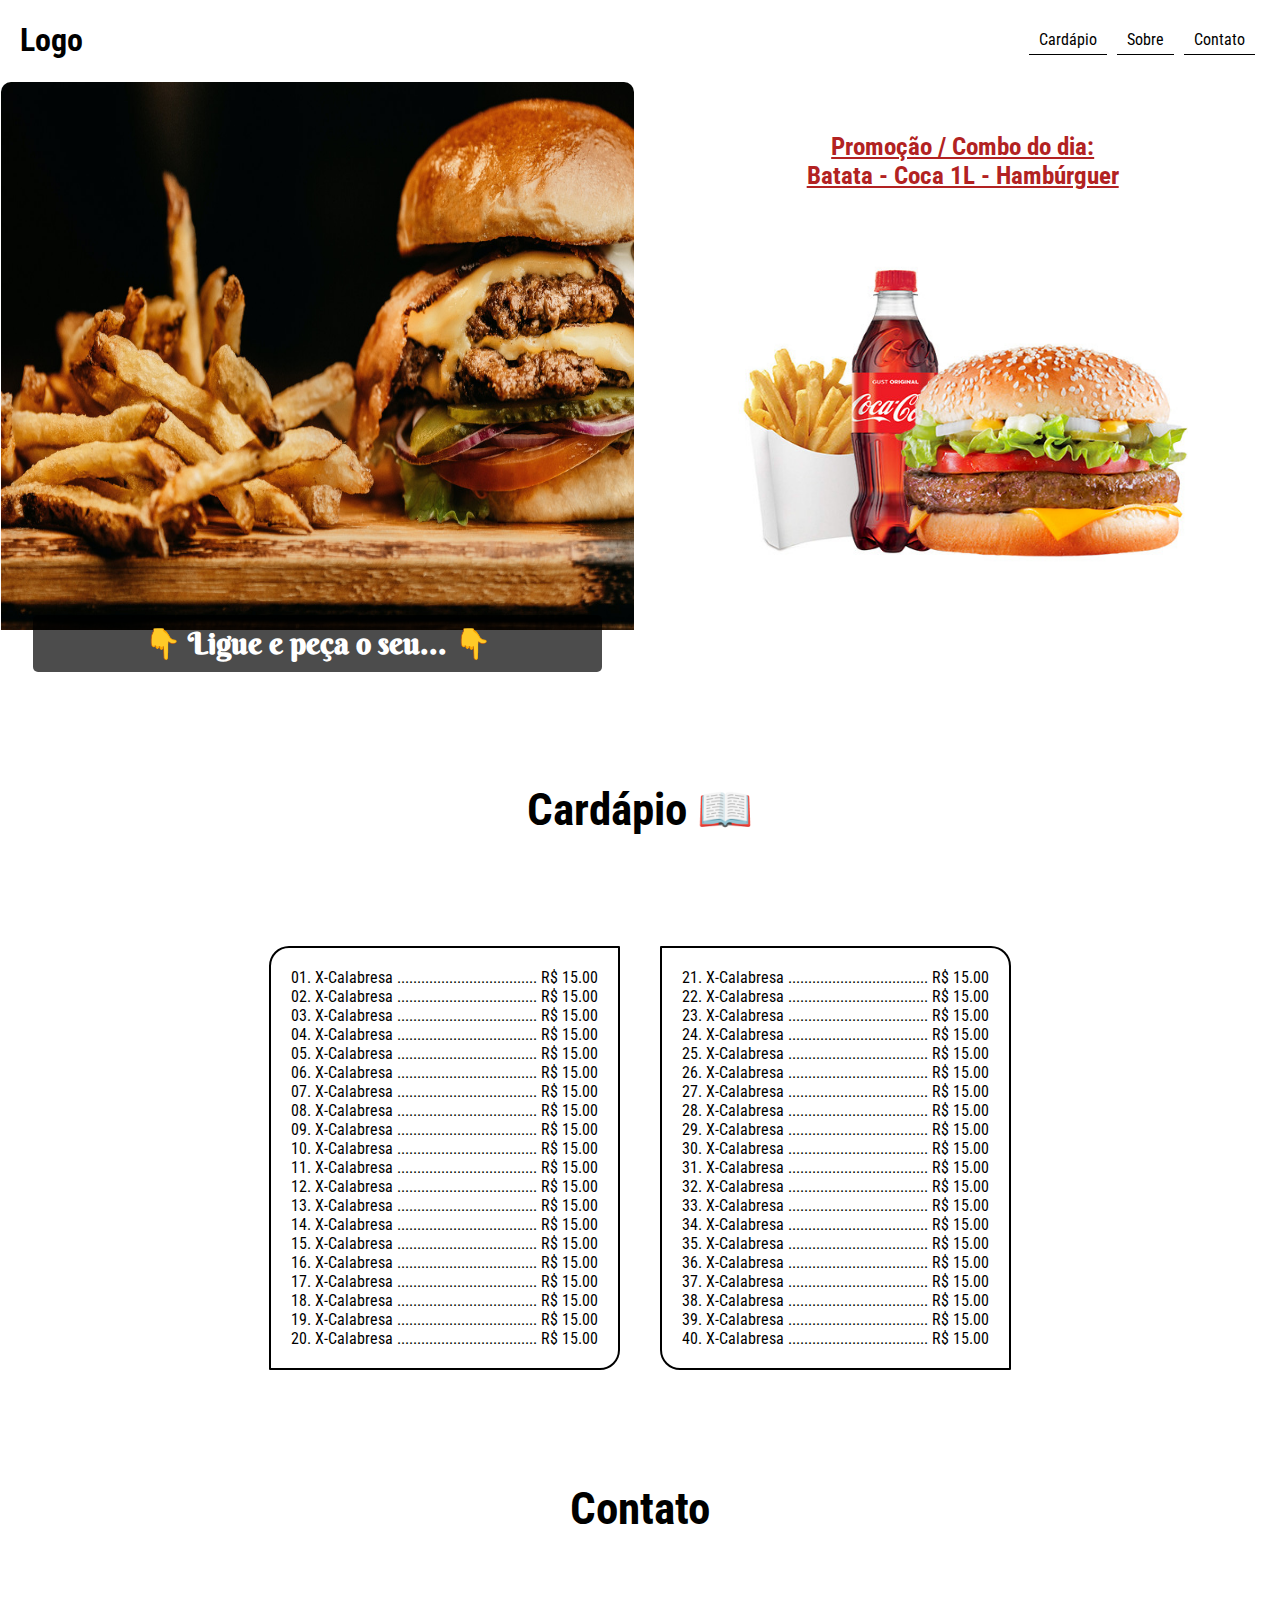
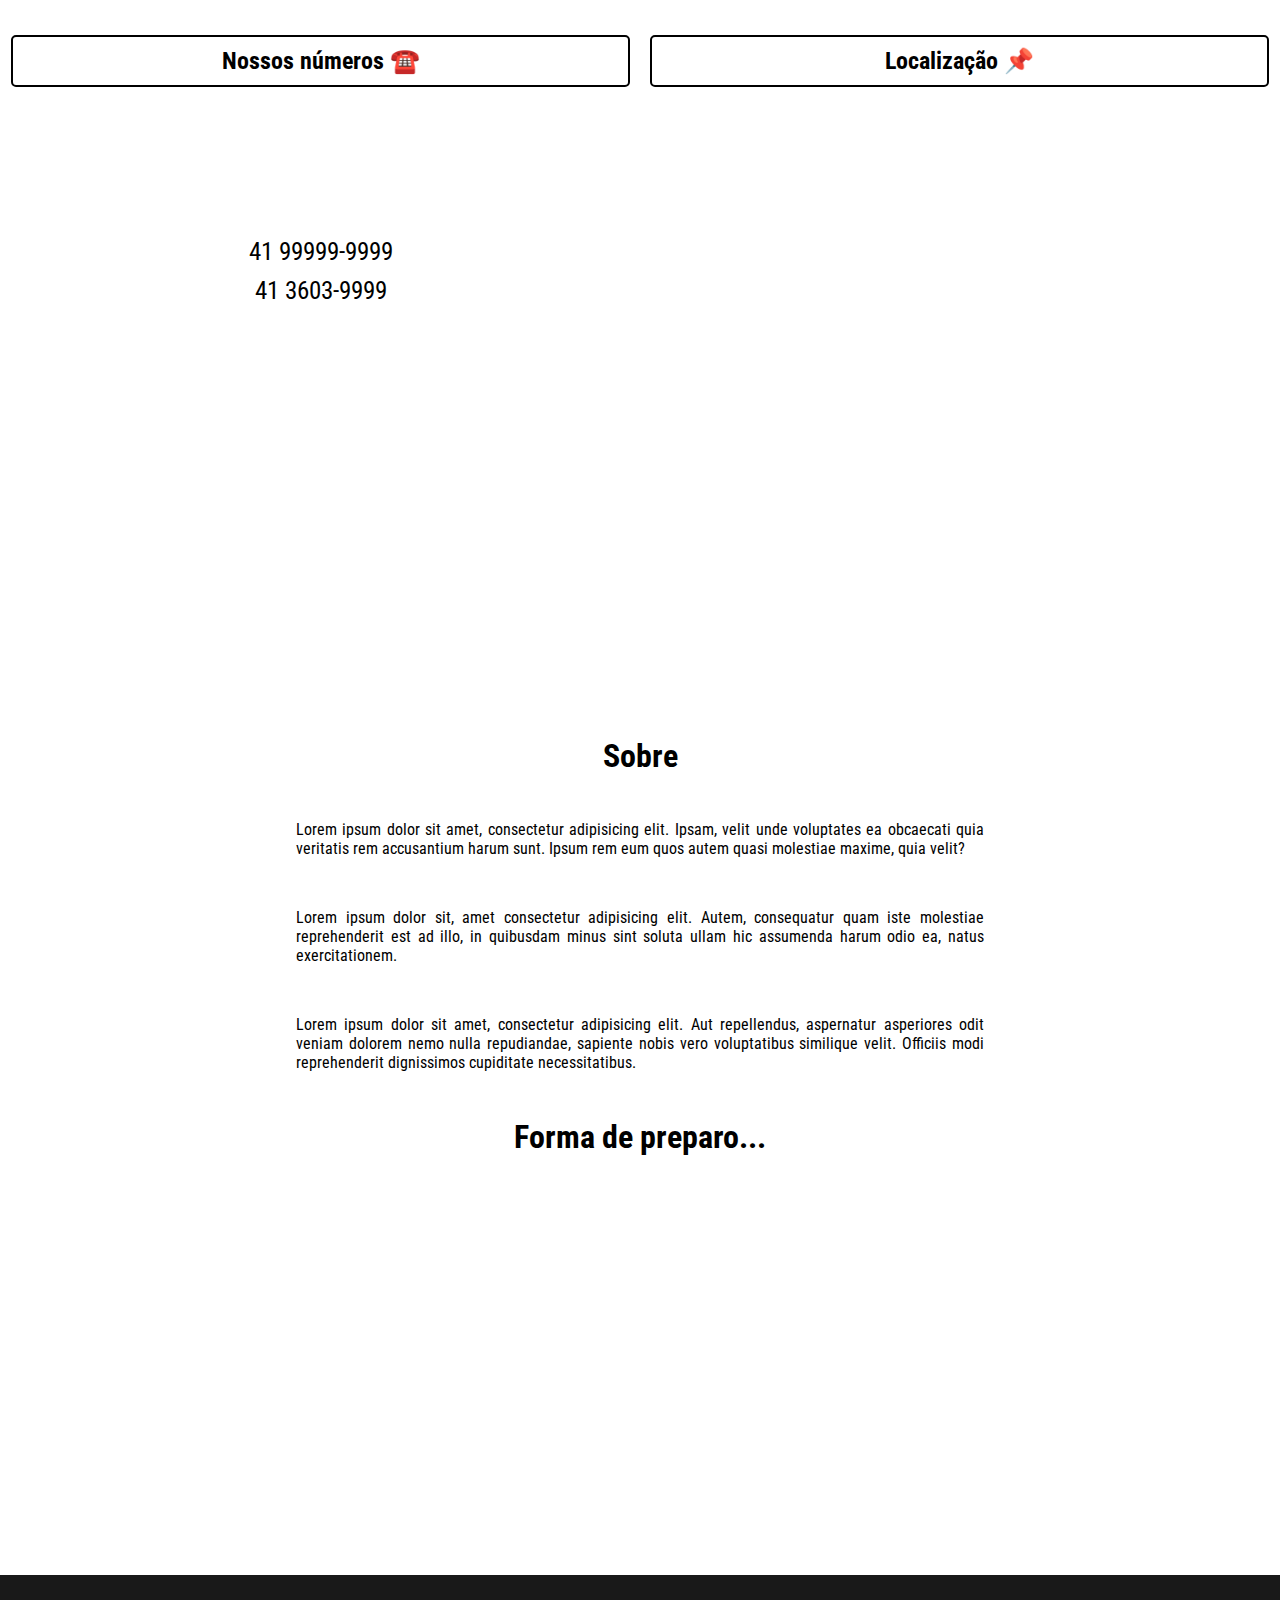
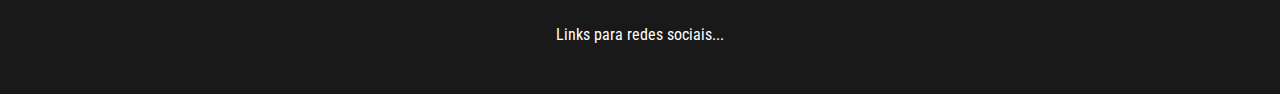
==== commit 536b9855: "fix: correção do botão" ====
--- a/index.html
+++ b/index.html
@@ -23,15 +23,11 @@
 
     <main>
       <section class="s1">
+        <div>
+          <a href="#promo-do-dia" class="promo-button"><strong> 👇 Promoção do dia 👇 </strong></a>
+          <a href="#contact-button" class="contact-button"><strong> 👇 Ligue e peça o seu... 👇 </strong></a>
+        </div>
         
-        <picture>
-          <source media="(min-width: 700px)" srcset="./images/hamburguer-tela-inicial-desktop-1200x800.jpg">
-          <img src="./images/hamburguer-tela-inicial-mobile-1000x1333.jpg" alt="Hambúrguer delicioso">
-          <a href="#promo-do-dia"><strong><span  class="promo-button"> 👇 Promoção do dia 👇 </span></strong></a>
-          <a href="#contact-button"><strong><span class="contact-button"> 👇 Ligue e peça o seu... 👇 </span></strong></a>
-        </picture>
-        
-
         <aside>
           <h1 id="promo-do-dia">Promoção / Combo do dia:<br /> Batata - Coca 1L - Hambúrguer</h1>
 
--- a/styles/style.css
+++ b/styles/style.css
@@ -3,7 +3,6 @@
 /* Reset inicial */
 * {
   box-sizing: border-box;
-  font-family: 'Roboto Condensed', sans-serif;
   margin: 0;
   padding: 0;
 }
@@ -12,6 +11,7 @@
 .cabecalho {
   align-items: center;
   display: flex;
+  font-family: 'Roboto Condensed', sans-serif;
   justify-content: space-between;
   padding: 5px;
 }
@@ -43,6 +43,18 @@
   padding: 1px;
 }
 
+.s1 div {
+  background-attachment: fixed;
+  background-image: url('../images/hamburguer-tela-inicial-mobile-1000x1333.jpg');
+  background-position: center;
+  background-repeat: no-repeat;
+  background-size: cover;
+  display: flex;
+  justify-content: center;
+  height: 600px;
+  position: relative;
+}
+
 .s1 img {
   display: block;
   height: 600px;
@@ -50,22 +62,19 @@
   width: 100%;
 }
 
-.s1 a {
-  text-decoration: none;
-}
-
 .promo-button {
   background-color: rgba(0, 0, 0, .7);
   border-radius: 5px;
+  bottom: 5px;
   color: white;
   display: block;
   font-family: 'Berkshire Swash', cursive;
   font-size: 30px;
   margin: 0 auto;
   padding: 10px 0;
-  position: relative;
-  text-align: center;
-  top: -80px;
+  position: absolute;
+  text-align: center;
+  text-decoration: none;
   width: 90%;
 }
 
@@ -74,6 +83,7 @@
 }
 
 .s1 aside {
+  font-family: 'Roboto Condensed', sans-serif;
   margin: 50px 0;
   width: 100%;
 }
@@ -94,6 +104,7 @@
 
 /* Início seção 02 */
 .s2 {
+  font-family: 'Roboto Condensed', sans-serif;
   margin: 1px 0;
   padding: 0 10px;
 }
@@ -127,6 +138,7 @@
 
 /* Início seção 3 */
 .s3 {
+  font-family: 'Roboto Condensed', sans-serif;
   padding: 1px;
   text-align: center;
 }
@@ -176,6 +188,7 @@
 
 /* Início seção 04 */
 .s4 {
+  font-family: 'Roboto Condensed', sans-serif;
   margin: 300px 0 0 0;
   padding: 1px;
   text-align: justify;
@@ -193,6 +206,7 @@
 
 /* Início seção 05 */
 .s5 {
+  font-family: 'Roboto Condensed', sans-serif;
   text-align: center;
 }
 
@@ -206,17 +220,15 @@
 footer {
   background-color: rgba(0, 0, 0, .9);
   color: white;
+  font-family: 'Roboto Condensed', sans-serif;
   padding: 50px 10px;
   text-align: center;
 }
 /* Fim rodapé */
 
-@media only screen and (min-width: 850px) {
+@media only screen and (min-width: 700px) {
   .cabecalho {
     padding: 20px;
-  }
-  .promo-button {
-    display: none;
   }
 
   .s1 {
@@ -224,35 +236,46 @@
     justify-content: space-between;
   }
 
-  .s1 picture {
+  .s1 div {
+    background-attachment: fixed;
+    background-image: url('../images/hamburguer-tela-inicial-desktop-1200x800.jpg');
+    background-position: top left;
+    background-repeat: no-repeat;
+    background-size: 50% 70%;
+    border-radius: 10px;
+    display: flex;
+    justify-content: center;
+    height: 600px;
+    position: relative;
     width: 49.5%;
   }
-  
-  .s1 picture img {
-    border-radius: 10px;
-  }
-
-  .s1 aside {
-    width: 49.5%;
-  }
-
-  .s1 aside h1 {
-    margin: 0;
+
+  .promo-button {
+    display: none;
   }
 
   .contact-button {
     background-color: rgba(0, 0, 0, .7);
     border-radius: 5px;
+    bottom: 10px;
     color: white;
     display: block;
     font-family: 'Berkshire Swash', cursive;
     font-size: 30px;
     margin: 0 auto;
     padding: 10px 0;
-    position: relative;
+    position: absolute;
     text-align: center;
-    top: -80px;
+    text-decoration: none;
     width: 90%;
+  }
+
+  .s1 aside {
+    width: 49.5%;
+  }
+
+  .s1 aside h1 {
+    margin: 0;
   }
 
   .s2 div {
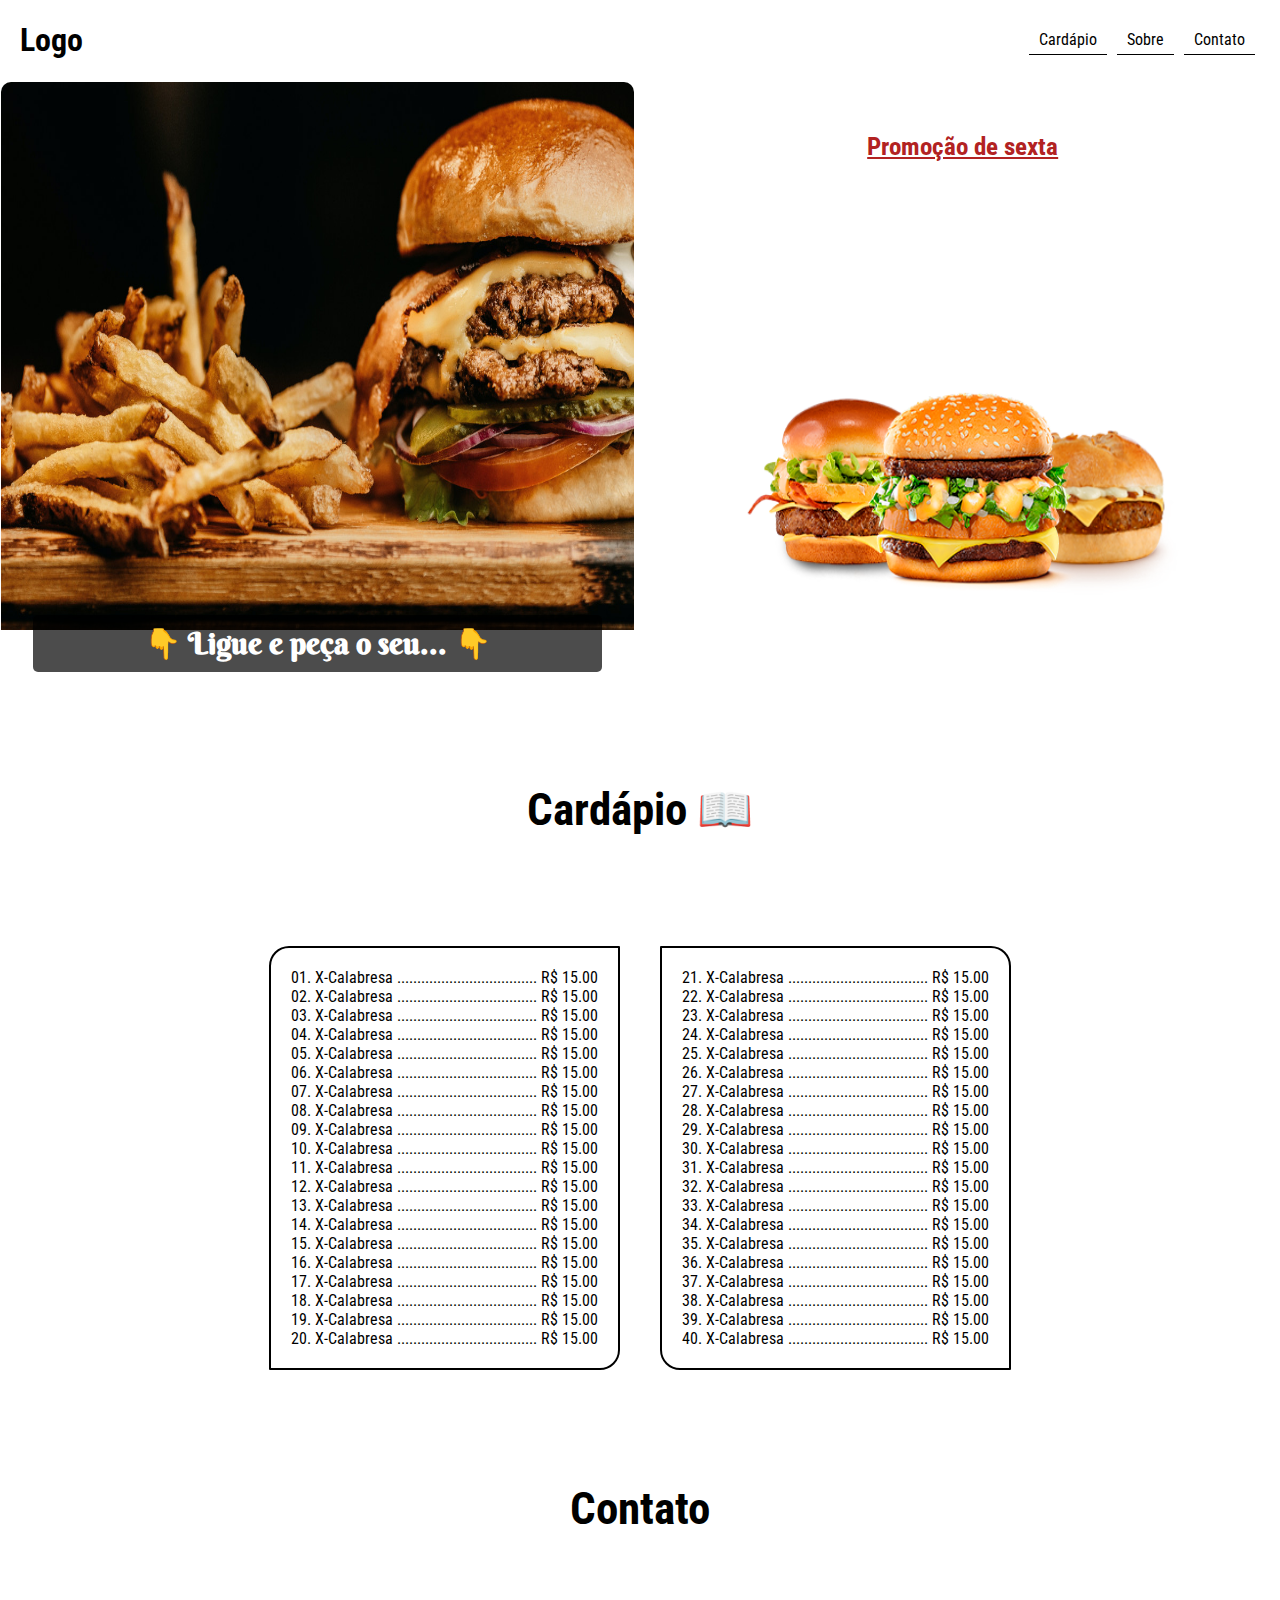
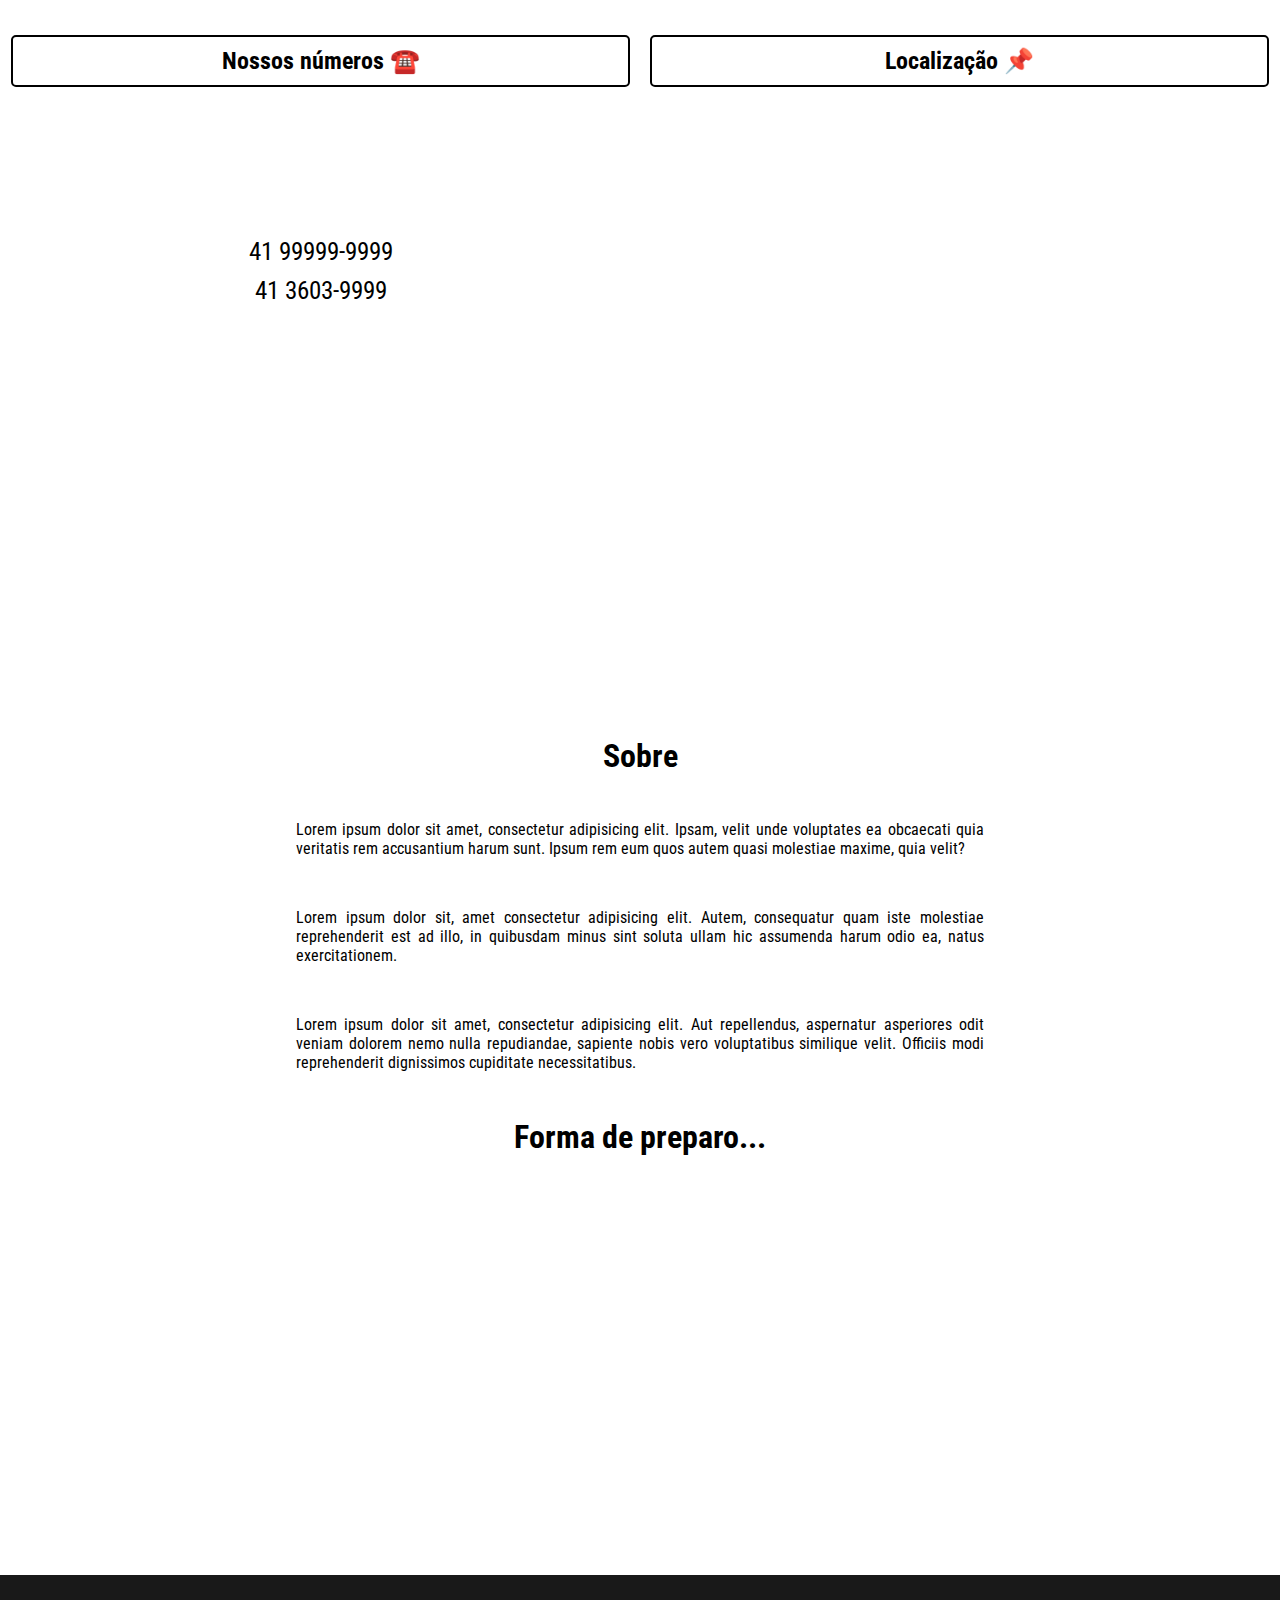
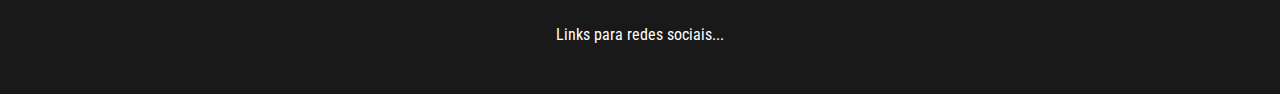
==== commit 88fafda0: "feat: promoções de quarta, quita e sextas" ====
--- a/index.html
+++ b/index.html
@@ -31,7 +31,7 @@
         <aside>
           <h1 id="promo-do-dia">Promoção / Combo do dia:<br /> Batata - Coca 1L - Hambúrguer</h1>
 
-          <img src="./images/promo-dia.jpg" alt="">
+          <img src="" alt="Imagem da promoção do dia">
         </aside>
       </section>
 
@@ -127,6 +127,6 @@
     <footer>
       <p>Links para redes sociais...</p>
     </footer>
-
+    <script src="./script.js"></script>
   </body>
 </html>--- a/styles/style.css
+++ b/styles/style.css
@@ -58,7 +58,7 @@
 .s1 img {
   display: block;
   height: 600px;
-  margin: 0 auto;
+  margin: 50px auto;
   width: 100%;
 }
 
@@ -91,7 +91,7 @@
 .s1 aside h1 {
   color: firebrick;
   font-size: 25px;
-  margin: 200px 0;
+  margin: 200px 0 50px 0;
   text-align: center;
   text-decoration: underline;
 }
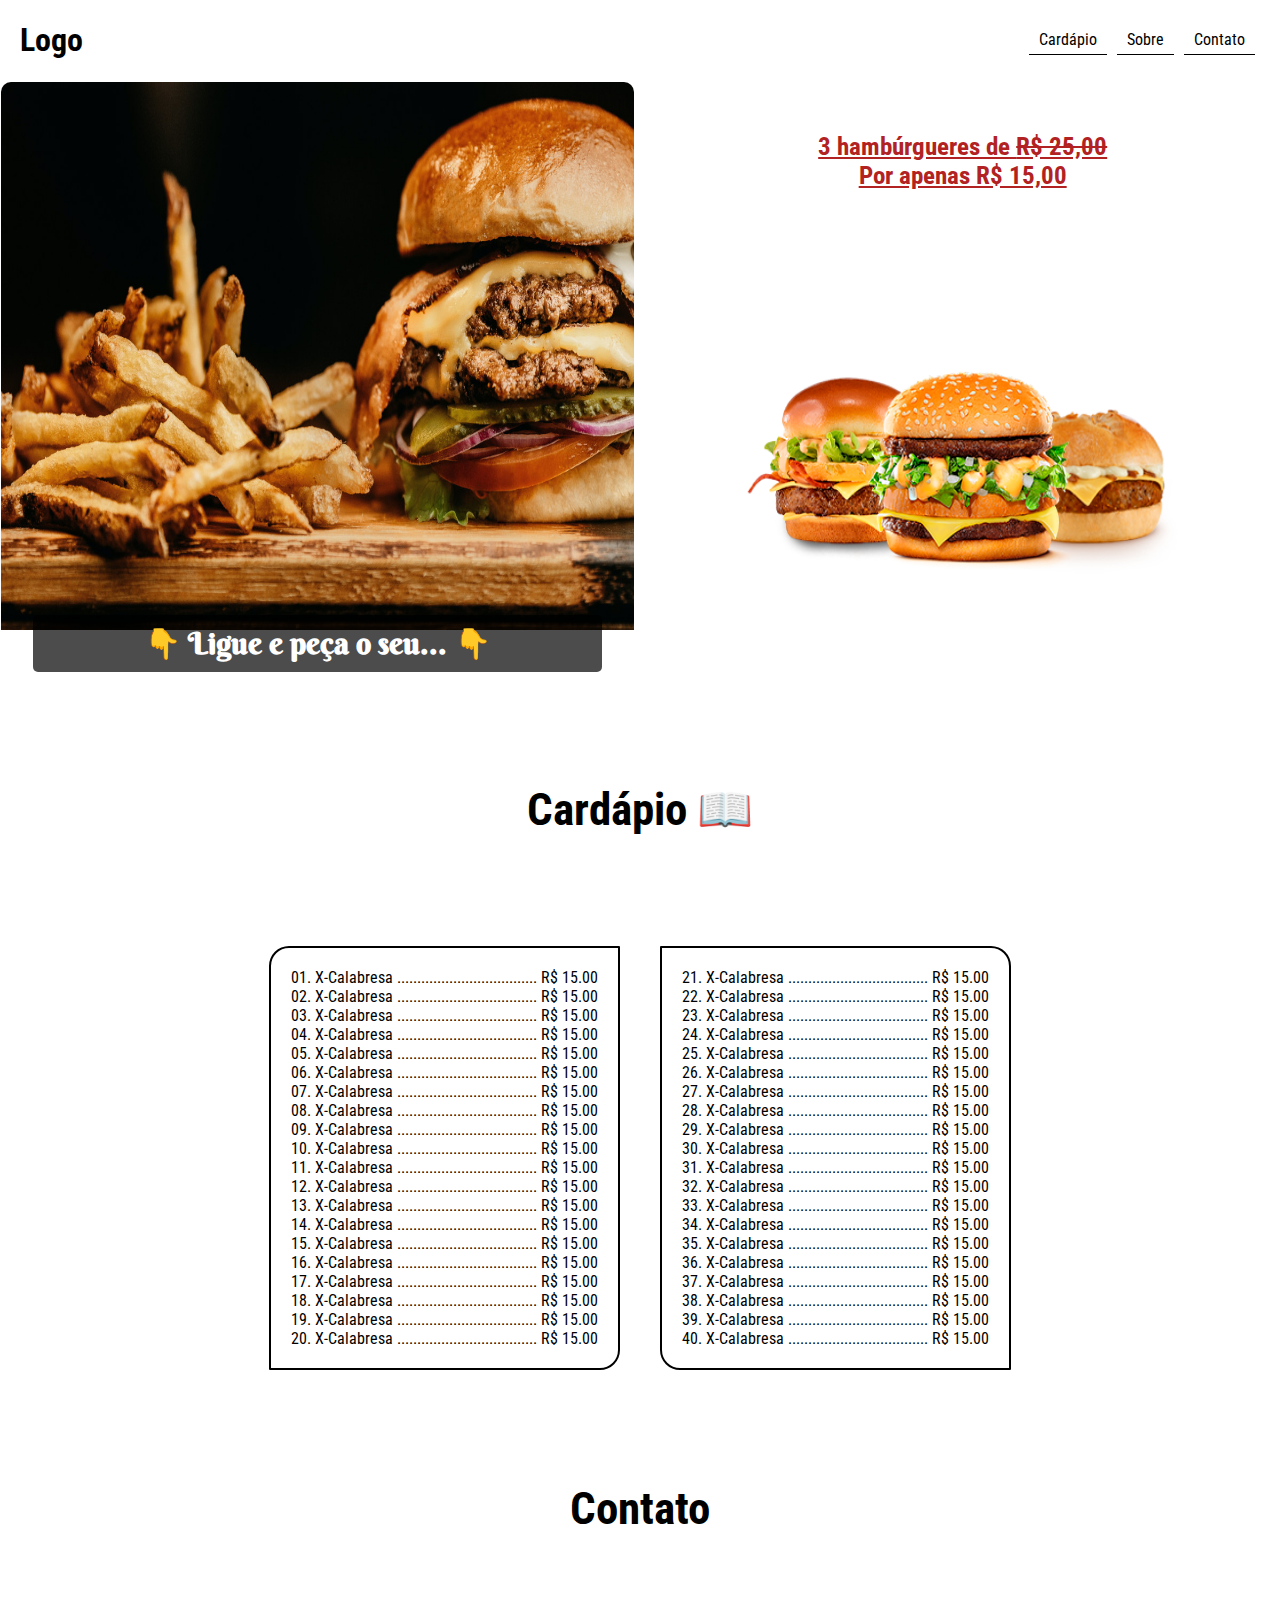
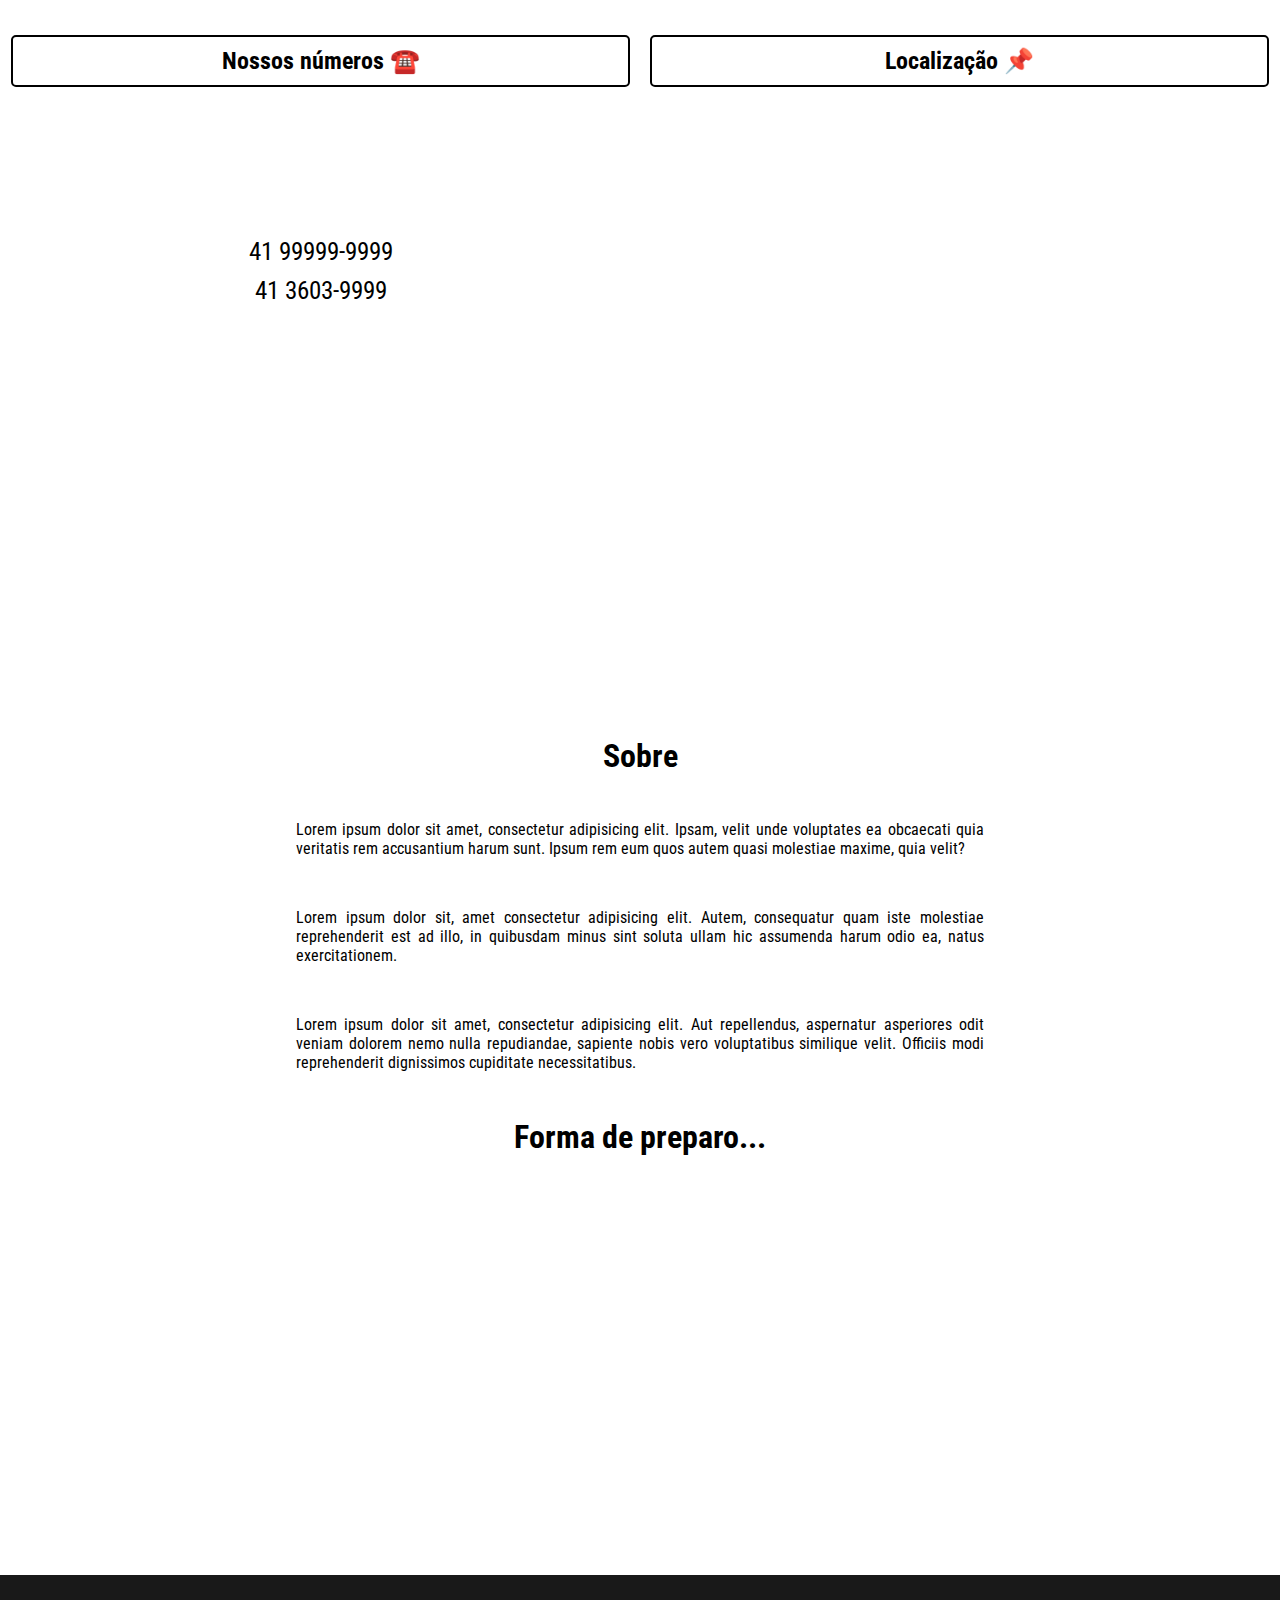
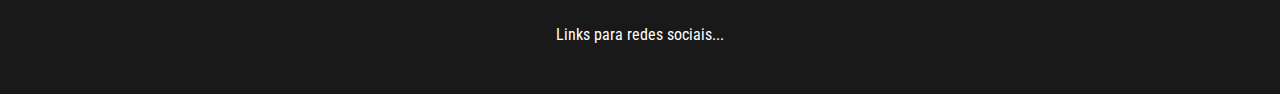
==== commit a00ddcba: "feat: novas imagens para as promoções de quarta, quinta e sexta" ====
--- a/index.html
+++ b/index.html
@@ -29,7 +29,7 @@
         </div>
         
         <aside>
-          <h1 id="promo-do-dia">Promoção / Combo do dia:<br /> Batata - Coca 1L - Hambúrguer</h1>
+          <h1 id="promo-do-dia"></h1>
 
           <img src="" alt="Imagem da promoção do dia">
         </aside>
